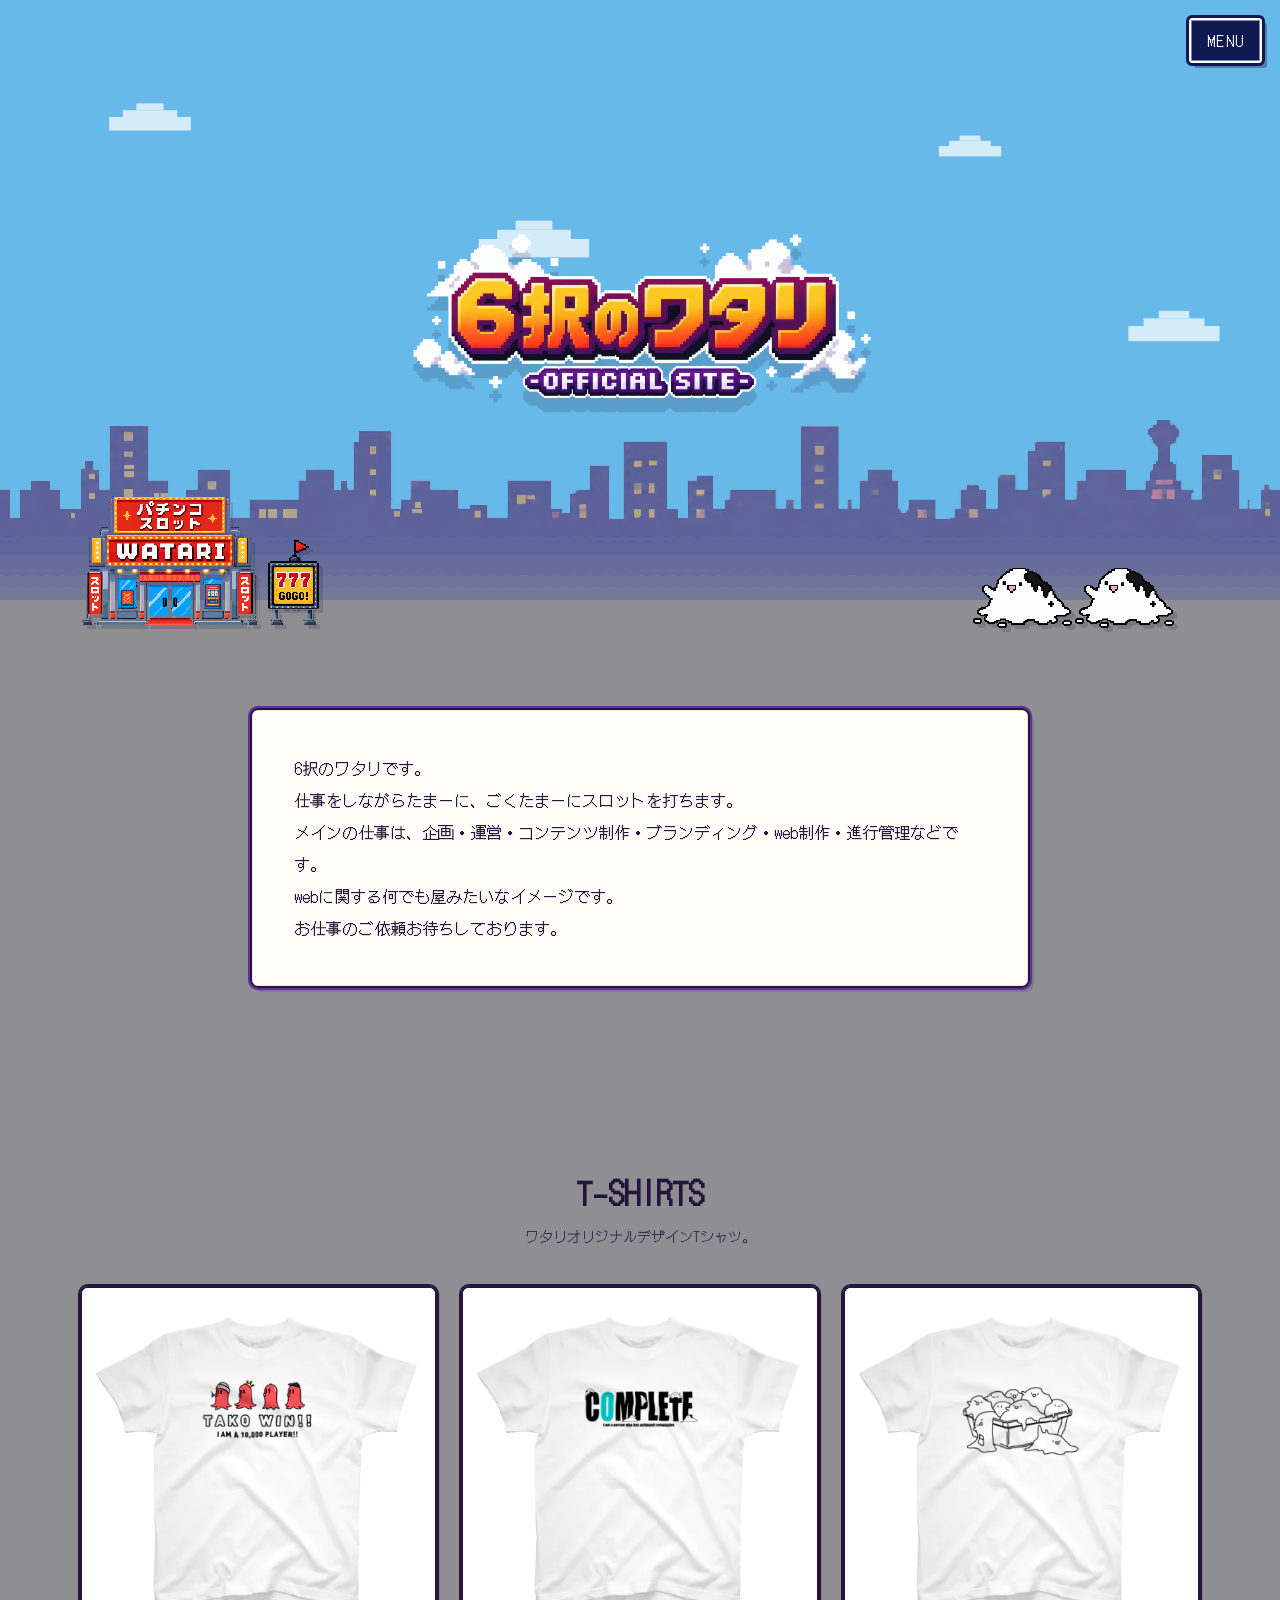
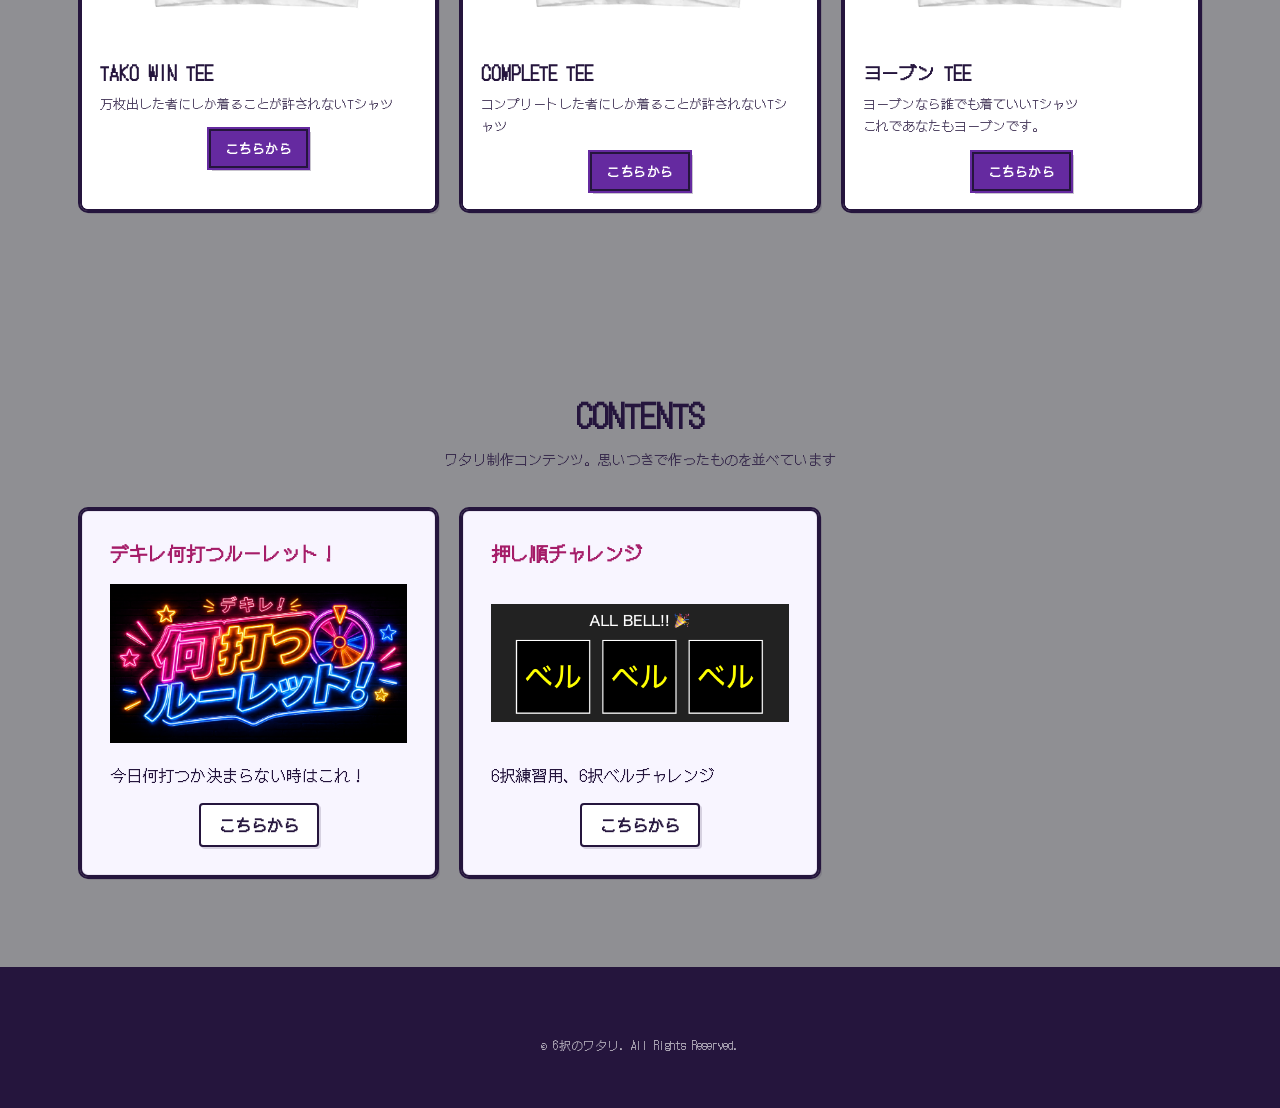
==== index.html @ 16a57f3c "Add files via upload" ====
<!doctype html>
<html lang="ja">
<head>
<meta charset="utf-8">
<meta name="viewport" content="width=device-width,initial-scale=1">
<title>6択のワタリ - OFFICIAL SITE</title>
<meta name="description" content="6択のワタリ OFFICIAL SITE">
<style>
@import url('https://fonts.googleapis.com/css2?family=DotGothic16&display=swap');
:root{
  --bg:#aaa6b8; --sky:#66b9e8; --ground:#8f8f93; --ink:#25153d; --purple:#652aa0; --pink:#a51c68;
  --yellow:#ffd23f; --orange:#ff6a2a; --white:#fffdf7; --card:#f8f5ff;
}
*{box-sizing:border-box}
html{scroll-behavior:smooth}
body{margin:0;background:var(--bg);color:var(--ink);font-family:"DotGothic16",system-ui,sans-serif}
a{color:inherit;text-decoration:none}
.wrap{width:min(1120px,92%);margin:auto}
header{position:sticky;top:0;z-index:20;background:rgba(102,185,232,.92);backdrop-filter:blur(10px);border-bottom:3px solid rgba(37,21,61,.18)}
.nav{height:64px;display:flex;align-items:center;justify-content:space-between}
.nav-logo{font-weight:900;letter-spacing:.04em}
.nav-links{display:flex;gap:22px;font-size:13px}
.nav-links a:hover{color:var(--pink)}
.hero{min-height:720px;display:grid;place-items:center;padding:70px 0 120px;position:relative;overflow:hidden;background:var(--sky)}
.hero:after{content:"";position:absolute;left:0;right:0;bottom:0;height:120px;background:var(--ground);z-index:0}
.hero-inner{position:relative;z-index:2}
.hero:before{display:none}
.hero-inner{text-align:center}
.logo{width:min(490px,50%);height:auto;display:block;margin:0 auto 30px;filter:drop-shadow(0 14px 0 rgba(37,21,61,.16))}
.tag{display:inline-block;background:var(--purple);color:white;border:4px solid white;padding:8px 18px;font-size:14px;box-shadow:6px 6px 0 var(--ink)}
.cta{display:flex;justify-content:center;gap:14px;margin-top:26px;flex-wrap:wrap}
.btn{background:var(--yellow);border:4px solid var(--ink);padding:12px 24px;box-shadow:6px 6px 0 var(--ink);font-weight:900}
.btn.alt{background:white}.btn:hover{transform:translate(2px,2px);box-shadow:4px 4px 0 var(--ink)}
section{padding:90px 0;background:var(--ground)}
#about{padding-top:28px}
.section-title{text-align:center;font-size:32px;margin:0 0 12px;color:var(--ink)}
.section-sub{text-align:center;margin:0 auto 40px;font-size:14px;opacity:.8}
.panel{background:var(--white);border:2px solid var(--ink);outline:3px solid var(--purple);border-radius:3px;box-shadow:0 0 0 1px rgba(37,21,61,.18) inset,7px 7px 0 rgba(37,21,61,.25);padding:42px}
.about{max-width:780px;margin:0 auto}
.about p{line-height:2;font-size:16px;margin:0}
.about strong{color:var(--pink)}
.grid{display:grid;grid-template-columns:repeat(3,1fr);gap:24px}
.card{background:var(--card);border:2px solid var(--ink);outline:3px solid var(--ink);border-radius:3px;box-shadow:0 0 0 1px rgba(37,21,61,.15) inset,5px 5px 0 rgba(37,21,61,.22);overflow:hidden}
.shirt-img{aspect-ratio:1/1;background:#fff;display:grid;place-items:center;overflow:hidden}
.shirt-img .product-img{width:100%;height:100%;object-fit:contain;display:block}
.product-link{display:block;height:100%}
.product-link:hover .product-img{transform:scale(1.025)}
.product-img{transition:transform .18s ease}
.card-body{padding:18px;background:white}
.card-body h3{margin:0 0 8px;font-size:18px}.price{font-size:13px;opacity:.7}
.video-box{background:#171021;border:5px solid var(--ink);box-shadow:10px 10px 0 var(--pink);aspect-ratio:16/9;display:grid;place-items:center;color:white;position:relative;overflow:hidden}
.play{width:88px;height:88px;border-radius:50%;background:var(--yellow);border:5px solid white;display:grid;place-items:center;color:var(--ink);font-size:36px;padding-left:6px}
.video-note{position:absolute;bottom:18px;left:0;right:0;text-align:center;font-size:13px;opacity:.8}
.content-card{padding:28px;min-height:170px}.content-card h3{margin:0 0 12px;color:var(--pink)}
footer{padding:55px 0;background:var(--ink);color:white;text-align:center}
footer .small{font-size:12px;opacity:.65;margin-top:14px}
@media(max-width:760px){
 .nav-links{display:none}.hero{min-height:620px;padding:50px 0}
 .logo{width:72%;max-width:490px}.grid{grid-template-columns:repeat(3,minmax(0,1fr));gap:10px}.panel{padding:26px}
 section{padding:65px 0}.section-title{font-size:27px}
 #about{padding-top:20px}
}

.menu-toggle{position:fixed;top:18px;right:18px;z-index:50;background:#101a52;color:#fff;border:2px solid #fff;outline:3px solid #101a52;border-radius:3px;padding:10px 16px;font-family:"DotGothic16",system-ui,sans-serif;font-size:15px;letter-spacing:.08em;cursor:pointer;box-shadow:0 0 0 1px #7e88b8 inset,5px 5px 0 rgba(37,21,61,.35)}
.menu-toggle:hover{transform:translate(1px,1px);box-shadow:0 0 0 1px #7e88b8 inset,4px 4px 0 rgba(37,21,61,.35)}
.menu-window{position:fixed;top:74px;right:18px;z-index:49;width:min(300px,calc(100vw - 36px));background:#101a52;color:#fff;border:2px solid #fff;outline:3px solid #101a52;border-radius:3px;padding:10px;box-shadow:0 0 0 1px #7e88b8 inset,7px 7px 0 rgba(37,21,61,.35);opacity:0;visibility:hidden;transform:translateY(-8px);transition:opacity .15s ease,transform .15s ease,visibility .15s}
.menu-window.open{opacity:1;visibility:visible;transform:translateY(0)}
.menu-window a{display:block;padding:13px 16px;border:2px solid transparent;font-size:16px;letter-spacing:.05em}
.menu-window a:before{content:"▶";display:inline-block;width:26px;opacity:0}
.menu-window a:hover,.menu-window a:focus{border-color:#fff;outline:none;background:#19276d}
.menu-window a:hover:before,.menu-window a:focus:before{opacity:1}
@media(max-width:760px){.menu-toggle{top:14px;right:14px}.menu-window{top:68px;right:14px;width:min(280px,calc(100vw - 28px))}}

/* Slow-moving 8-bit clouds in the main visual */
.pixel-clouds{position:absolute;inset:0 0 120px;z-index:1;overflow:hidden;pointer-events:none}
.pixel-cloud{position:absolute;left:110%;width:112px;height:40px;background:rgba(255,255,255,.68);clip-path:polygon(0 60%,16% 60%,16% 35%,32% 35%,32% 15%,58% 15%,58% 35%,76% 35%,76% 48%,92% 48%,92% 60%,100% 60%,100% 100%,0 100%);image-rendering:pixelated;animation:cloud-drift linear infinite;will-change:transform}
.pixel-cloud.c1{top:14%;transform:scale(.85);animation-duration:58s;animation-delay:-18s}
.pixel-cloud.c2{top:32%;transform:scale(1.25);opacity:.72;animation-duration:76s;animation-delay:-52s}
.pixel-cloud.c3{top:52%;transform:scale(.65);opacity:.58;animation-duration:64s;animation-delay:-37s}
.pixel-cloud.c4{top:68%;transform:scale(1.05);opacity:.62;animation-duration:84s;animation-delay:-70s}
@keyframes cloud-drift{from{margin-left:0}to{margin-left:-155vw}}
@media(max-width:760px){
 .pixel-clouds{bottom:120px}
 .pixel-cloud{width:88px;height:32px}
 .pixel-cloud.c1{top:12%}.pixel-cloud.c2{top:31%}.pixel-cloud.c3{top:50%}.pixel-cloud.c4{top:67%}
}
@media(prefers-reduced-motion:reduce){.pixel-cloud{animation:none}.pixel-cloud.c1{left:12%}.pixel-cloud.c2{left:58%}.pixel-cloud.c3{display:none}.pixel-cloud.c4{left:34%}}

.hero-pixel{position:absolute;bottom:92px;z-index:3;display:block;image-rendering:pixelated;pointer-events:none;filter:drop-shadow(4px 4px 0 rgba(37,21,61,.18))}
.hero-pixel.watari{right:max(22px,calc((100vw - 1120px)/2));width:96px}
.hero-pixel.slot{left:max(22px,calc((100vw - 1120px)/2));width:184px}
@media(max-width:760px){
 .hero-pixel{bottom:88px}
 .hero-pixel.watari{right:12px;width:70px}
 .hero-pixel.slot{left:8px;width:132px}
}


/* seamless pixel-cloud loop */
.pixel-clouds,
.cloud-layer,
.clouds {
  pointer-events: none;
}

.seamless-clouds {
  position: absolute;
  inset: 0;
  overflow: hidden;
  pointer-events: none;
  z-index: 0;
}

.seamless-clouds__track {
  position: absolute;
  inset: 0 auto 0 0;
  display: flex;
  width: max-content;
  will-change: transform;
  animation: seamlessCloudScroll 60s linear infinite;
}

.seamless-clouds__group {
  position: relative;
  width: 100vw;
  height: 100%;
  flex: 0 0 100vw;
}

.seamless-cloud {
  position: absolute;
  width: 96px;
  height: 32px;
  background:
    linear-gradient(#fff 0 0) 16px 8px / 64px 16px no-repeat,
    linear-gradient(#fff 0 0) 32px 0 / 32px 8px no-repeat,
    linear-gradient(#fff 0 0) 0 16px / 96px 16px no-repeat;
  image-rendering: pixelated;
  opacity: .72;
}

.seamless-cloud--1 { top: 14%; left: 8%; transform: scale(.85); }
.seamless-cloud--2 { top: 31%; left: 38%; transform: scale(1.15); }
.seamless-cloud--3 { top: 18%; left: 72%; transform: scale(.65); }
.seamless-cloud--4 { top: 43%; left: 88%; transform: scale(.95); }

@keyframes seamlessCloudScroll {
  from { transform: translate3d(0,0,0); }
  to   { transform: translate3d(-100vw,0,0); }
}

@media (max-width: 768px) {
  .seamless-clouds__track { animation-duration: 48s; }
  .seamless-cloud { opacity: .62; }
  .seamless-cloud--1 { top: 12%; left: 6%; transform: scale(.62); }
  .seamless-cloud--2 { top: 28%; left: 36%; transform: scale(.78); }
  .seamless-cloud--3 { top: 18%; left: 70%; transform: scale(.52); }
  .seamless-cloud--4 { top: 40%; left: 86%; transform: scale(.68); }
}

@media (prefers-reduced-motion: reduce) {
  .seamless-clouds__track { animation: none; }
}

.pixel-cloud,
.pixel-clouds .cloud,
.hero-cloud,
.cloud-item {
  display: none !important;
}


.product-desc{margin:0 0 14px;font-size:13px;line-height:1.7;opacity:.82}
.product-btn{display:inline-block;background:var(--purple);color:#fff;border:2px solid var(--ink);outline:2px solid var(--purple);padding:8px 14px;font-size:13px;font-weight:900;letter-spacing:.04em;box-shadow:3px 3px 0 rgba(37,21,61,.25)}
.product-link:hover .product-btn{transform:translate(1px,1px);box-shadow:2px 2px 0 rgba(37,21,61,.25)}
@media(max-width:760px){
 .card-body{padding:10px}
 .card-body h3{font-size:13px}
 .product-desc{font-size:10px;line-height:1.55;margin-bottom:10px}
 .product-btn{padding:6px 8px;font-size:10px}
}




/* Image-based pixel city skyline */
.pixel-city-bg{
  position:absolute;
  left:0;
  right:0;
  bottom:120px;
  height:180px;
  z-index:1;
  pointer-events:none;
  overflow:hidden;
}
.pixel-city-bg img{
  width:100%;
  height:100%;
  object-fit:cover;
  object-position:center bottom;
  display:block;
  image-rendering:pixelated;
  opacity:.72;
}
@media(max-width:760px){
  .pixel-city-bg{
    bottom:120px;
    height:120px;
  }
  .pixel-city-bg img{
    opacity:.62;
  }
}







/* 8-bit stepped corners for content frames */
.panel,.card{
  border-width:2px;
  outline-width:2px;
  border-radius:0;
  clip-path:polygon(
    8px 0,calc(100% - 8px) 0,
    calc(100% - 8px) 2px,calc(100% - 4px) 2px,
    calc(100% - 4px) 4px,calc(100% - 2px) 4px,
    calc(100% - 2px) 8px,100% 8px,
    100% calc(100% - 8px),calc(100% - 2px) calc(100% - 8px),
    calc(100% - 2px) calc(100% - 4px),calc(100% - 4px) calc(100% - 4px),
    calc(100% - 4px) calc(100% - 2px),calc(100% - 8px) calc(100% - 2px),
    calc(100% - 8px) 100%,8px 100%,
    8px calc(100% - 2px),4px calc(100% - 2px),
    4px calc(100% - 4px),2px calc(100% - 4px),
    2px calc(100% - 8px),0 calc(100% - 8px),
    0 8px,2px 8px,2px 4px,4px 4px,4px 2px,8px 2px
  );
}
.panel{box-shadow:0 0 0 1px rgba(37,21,61,.10) inset,4px 4px 0 rgba(37,21,61,.16)}
.card{box-shadow:0 0 0 1px rgba(37,21,61,.08) inset,3px 3px 0 rgba(37,21,61,.14)}
.shirt-img{border-radius:0}


/* v21: clean rounded frames */
.panel,.card{
  border-width:2px;
  outline-width:2px;
  border-radius:8px;
  clip-path:none;
}
.shirt-img{border-radius:6px 6px 0 0}

/* Center the T-shirt CTA */
.product-btn{
  display:block;
  width:max-content;
  margin:0 auto;
}


/* v22: ABOUT starts closer to the hero pixel art */
#about{padding-top:50px}


/* v23: visual gap from hero pixel art to ABOUT panel ≈ 50px */
#about{
  padding-top:0;
  margin-top:-92px;
  position:relative;
  z-index:3;
}
@media(max-width:760px){
  #about{
    padding-top:0;
    margin-top:-88px;
  }
}


/* v24: keep at least 40px breathing room before ABOUT */
#about{margin-top:-52px}
@media(max-width:760px){
  #about{margin-top:-48px}
}


/* v25: about 80px breathing room before ABOUT */
#about{margin-top:-12px}
@media(max-width:760px){
  #about{margin-top:-8px}
}


/* v26: clean T-shirt card background and stronger section titles */
#tshirts .card,
#tshirts .product-link,
#tshirts .card-body{
  background:#fff;
}
.section-title{
  font-weight:900;
}


/* v28: city background at full opacity */
.pixel-city-bg img{opacity:1}
@media(max-width:760px){
  .pixel-city-bg img{opacity:1}
}


/* v29: cropped city asset, anchored to the bottom */
.pixel-city-bg{
  bottom:120px;
  height:180px;
  overflow:hidden;
}
.pixel-city-bg img{
  width:100%;
  height:100%;
  object-fit:cover;
  object-position:center bottom;
  opacity:1;
}
@media(max-width:760px){
  .pixel-city-bg{
    bottom:120px;
    height:120px;
  }
  .pixel-city-bg img{
    object-position:center bottom;
    opacity:1;
  }
}




/* v34: image + link button inside the Oshijun Challenge card */
.content-dummy-image{
  width:100%;
  aspect-ratio:16/9;
  margin:14px 0;
  display:flex;
  align-items:center;
  justify-content:center;
  box-sizing:border-box;
  border:2px dashed rgba(37,21,61,.35);
  background:rgba(37,21,61,.05);
  color:rgba(37,21,61,.48);
  font-size:12px;
  font-weight:900;
  letter-spacing:.08em;
}
.content-link-btn{
  display:block;
  width:max-content;
  margin:16px auto 0;
  padding:8px 18px;
  text-decoration:none;
  font-weight:900;
  color:var(--ink);
  background:#fff;
  border:2px solid var(--ink);
  border-radius:4px;
  box-shadow:2px 2px 0 rgba(37,21,61,.16);
}


/* v42: actual CONTENTS images supplied by user */
.content-card-image{
  display:block;
  width:100%;
  aspect-ratio:16/9;
  object-fit:contain;
  margin:14px 0;
}


/* v43: Youbun-kun x2 to the left of Watari */
.hero-pixel.youbun{
  width:62px;
  bottom:92px;
  z-index:3;
}
.hero-pixel.youbun-1{
  right:max(174px,calc((100vw - 1120px)/2 + 152px));
}
.hero-pixel.youbun-2{
  right:max(108px,calc((100vw - 1120px)/2 + 86px));
}
@media(max-width:760px){
  .hero-pixel.youbun{
    width:44px;
    bottom:88px;
  }
  .hero-pixel.youbun-1{right:108px}
  .hero-pixel.youbun-2{right:62px}
}


/* v44: approved Youbun sprites, larger beside Watari */
.hero-pixel.youbun{width:124px;bottom:92px}
.hero-pixel.youbun-1{right:max(278px,calc((100vw - 1120px)/2 + 256px))}
.hero-pixel.youbun-2{right:max(150px,calc((100vw - 1120px)/2 + 128px))}
@media(max-width:760px){
  .hero-pixel.youbun{width:88px;bottom:88px}
  .hero-pixel.youbun-1{right:190px}
  .hero-pixel.youbun-2{right:100px}
}


/* v47: updated approved WATARI shop pixel art */
.hero-pixel.slot{width:240px}
@media(max-width:760px){
  .hero-pixel.slot{width:168px}
}


/* v48: updated Watari pixel sprite */
.hero-pixel.watari{width:104px}
@media(max-width:760px){
  .hero-pixel.watari{width:76px}
}


/* v49: character size corrections */
.hero-pixel.watari{width:72px}
.hero-pixel.youbun{width:99px}
@media(max-width:760px){
  .hero-pixel.watari{width:54px}
  .hero-pixel.youbun{width:70px}
}


/* v52: shift Youbun-kun pair right after removing Watari */
.hero-pixel.youbun-1{
  right:max(150px,calc((100vw - 1120px)/2 + 128px));
}
.hero-pixel.youbun-2{
  right:max(48px,calc((100vw - 1120px)/2 + 26px));
}
@media(max-width:760px){
  .hero-pixel.youbun-1{right:100px}
  .hero-pixel.youbun-2{right:28px}
}

</style>
  <!-- Google tag (gtag.js) -->
  <script async src="https://www.googletagmanager.com/gtag/js?id=G-LJCVFDB978"></script>
  <script>
    window.dataLayer = window.dataLayer || [];
    function gtag(){dataLayer.push(arguments);}
    gtag('js', new Date());

    gtag('config', 'G-LJCVFDB978');
  </script>
  <meta property="og:image" content="img/ogp.png">
  <meta name="twitter:card" content="summary_large_image">
  <meta name="twitter:image" content="img/ogp.png">
  <link rel="icon" type="image/png" sizes="32x32" href="img/favicon-32.png">
  <link rel="icon" type="image/png" sizes="16x16" href="img/favicon-16.png">
  <link rel="icon" href="favicon.ico">
  <link rel="apple-touch-icon" sizes="180x180" href="img/apple-touch-icon.png">
</head>
<body>

<button class="menu-toggle" type="button" aria-controls="site-menu" aria-expanded="false">MENU</button>
<nav class="menu-window" id="site-menu" aria-label="外部リンク">
  <a href="https://x.com/watari2020" target="_blank" rel="noopener noreferrer">ツイッター</a>
  <a href="https://suzuri.jp/6takunowatari" target="_blank" rel="noopener noreferrer">Tシャツ</a>
  <a href="https://www.youtube.com/@6takunowatari" target="_blank" rel="noopener noreferrer">YouTube</a>
</nav>

<main>
<section class="hero">

<div class="seamless-clouds" aria-hidden="true">
  <div class="seamless-clouds__track">
    <div class="seamless-clouds__group">
      <span class="seamless-cloud seamless-cloud--1"></span>
      <span class="seamless-cloud seamless-cloud--2"></span>
      <span class="seamless-cloud seamless-cloud--3"></span>
      <span class="seamless-cloud seamless-cloud--4"></span>
    </div>
    <div class="seamless-clouds__group">
      <span class="seamless-cloud seamless-cloud--1"></span>
      <span class="seamless-cloud seamless-cloud--2"></span>
      <span class="seamless-cloud seamless-cloud--3"></span>
      <span class="seamless-cloud seamless-cloud--4"></span>
    </div>
  </div>
</div>


  <div class="pixel-clouds" aria-hidden="true">
    <span class="pixel-cloud c1"></span>
    <span class="pixel-cloud c2"></span>
    <span class="pixel-cloud c3"></span>
    <span class="pixel-cloud c4"></span>
  </div>
  <div class="pixel-city-bg" aria-hidden="true">
  <img src="img/city_bg.png" alt="">
</div>

  <img class="hero-pixel youbun youbun-1" src="img/youbun_pixel_1.png" alt="" aria-hidden="true">
    <img class="hero-pixel youbun youbun-2" src="img/youbun_pixel_2.png" alt="" aria-hidden="true">
<img class="hero-pixel slot" src="img/slot_pixel.png" alt="" aria-hidden="true">
  <div class="wrap hero-inner">
    <img class="logo" src="img/logo.png" alt="6択のワタリ - OFFICIAL SITE">
  </div>
</section>

<section id="about">

<div class="wrap">
<div class="panel about">
      <p>6択のワタリです。<br>
仕事をしながらたまーに、ごくたまーにスロットを打ちます。<br>
メインの仕事は、企画・運営・コンテンツ制作・ブランディング・web制作・進行管理などです。<br>
webに関する何でも屋みたいなイメージです。<br>
お仕事のご依頼お待ちしております。</p>
    </div>
</div>
</section>

<section id="tshirts">

<div class="wrap">
    <h2 class="section-title">T-SHIRTS</h2>
    <p class="section-sub">ワタリオリジナルデザインTシャツ。</p>
    <div class="grid">
      <article class="card"><a class="product-link" href="https://suzuri.jp/6takunowatari/17659287/t-shirt/s/white" target="_blank" rel="noopener noreferrer"><div class="shirt-img"><img class="product-img" src="img/tshirt_tako_win.webp" alt="TAKO WIN Tシャツ"></div><div class="card-body"><h3>TAKO WIN TEE</h3><p class="product-desc">万枚出した者にしか着ることが許されないTシャツ</p><span class="product-btn">こちらから</span></div></a></article>
      <article class="card"><a class="product-link" href="https://suzuri.jp/6takunowatari/20255541/t-shirt/s/white" target="_blank" rel="noopener noreferrer"><div class="shirt-img"><img class="product-img" src="img/tshirt_complete.webp" alt="COMPLETE Tシャツ"></div><div class="card-body"><h3>COMPLETE TEE</h3><p class="product-desc">コンプリートした者にしか着ることが許されないTシャツ</p><span class="product-btn">こちらから</span></div></a></article>
      <article class="card"><a class="product-link" href="https://suzuri.jp/6takunowatari/20580695/t-shirt/s/white" target="_blank" rel="noopener noreferrer"><div class="shirt-img"><img class="product-img" src="img/tshirt_youbun.webp" alt="ヨーブン Tシャツ"></div><div class="card-body"><h3>ヨーブン TEE</h3><p class="product-desc">ヨーブンなら誰でも着ていいTシャツ<br>これであなたもヨーブンです。</p><span class="product-btn">こちらから</span></div></a></article>
    </div>
  </div>
</section>

<section id="contents">

<div class="wrap">
    <h2 class="section-title">CONTENTS</h2>
    <p class="section-sub">ワタリ制作コンテンツ。思いつきで作ったものを並べています</p>
    <div class="grid">
      <article class="card content-card">
        <h3>デキレ何打つルーレット！</h3>
        <img class="content-card-image" src="img/naniutu.png" alt="デキレ何打つルーレット！">
        <p>今日何打つか決まらない時はこれ！</p>
        <a class="content-link-btn" href="https://watari6.com/naniutu/" target="_blank" rel="noopener noreferrer">こちらから</a>
      </article>
      
      <article class="card content-card">
        <h3>押し順チャレンジ</h3>
        <img class="content-card-image" src="img/oshijun_challenge.png" alt="押し順チャレンジ">
        <p>6択練習用、6択ベルチャレンジ</p>
        <a class="content-link-btn" href="https://watari6.com/rokutaku.html" target="_blank" rel="noopener noreferrer">こちらから</a>
      </article>
    </div>
  </div>
</section>
</main>

<footer>
  <div class="wrap">
    <div class="small">© 6択のワタリ. All Rights Reserved.</div>
  </div>
</footer>

<script>
const menuButton=document.querySelector('.menu-toggle');
const menuWindow=document.querySelector('.menu-window');
function closeMenu(){menuWindow.classList.remove('open');menuButton.setAttribute('aria-expanded','false');}
menuButton.addEventListener('click',(e)=>{e.stopPropagation();const isOpen=menuWindow.classList.toggle('open');menuButton.setAttribute('aria-expanded',String(isOpen));});
menuWindow.addEventListener('click',(e)=>e.stopPropagation());
document.addEventListener('click',closeMenu);
document.addEventListener('keydown',(e)=>{if(e.key==='Escape')closeMenu();});
</script>

</body>
</html>
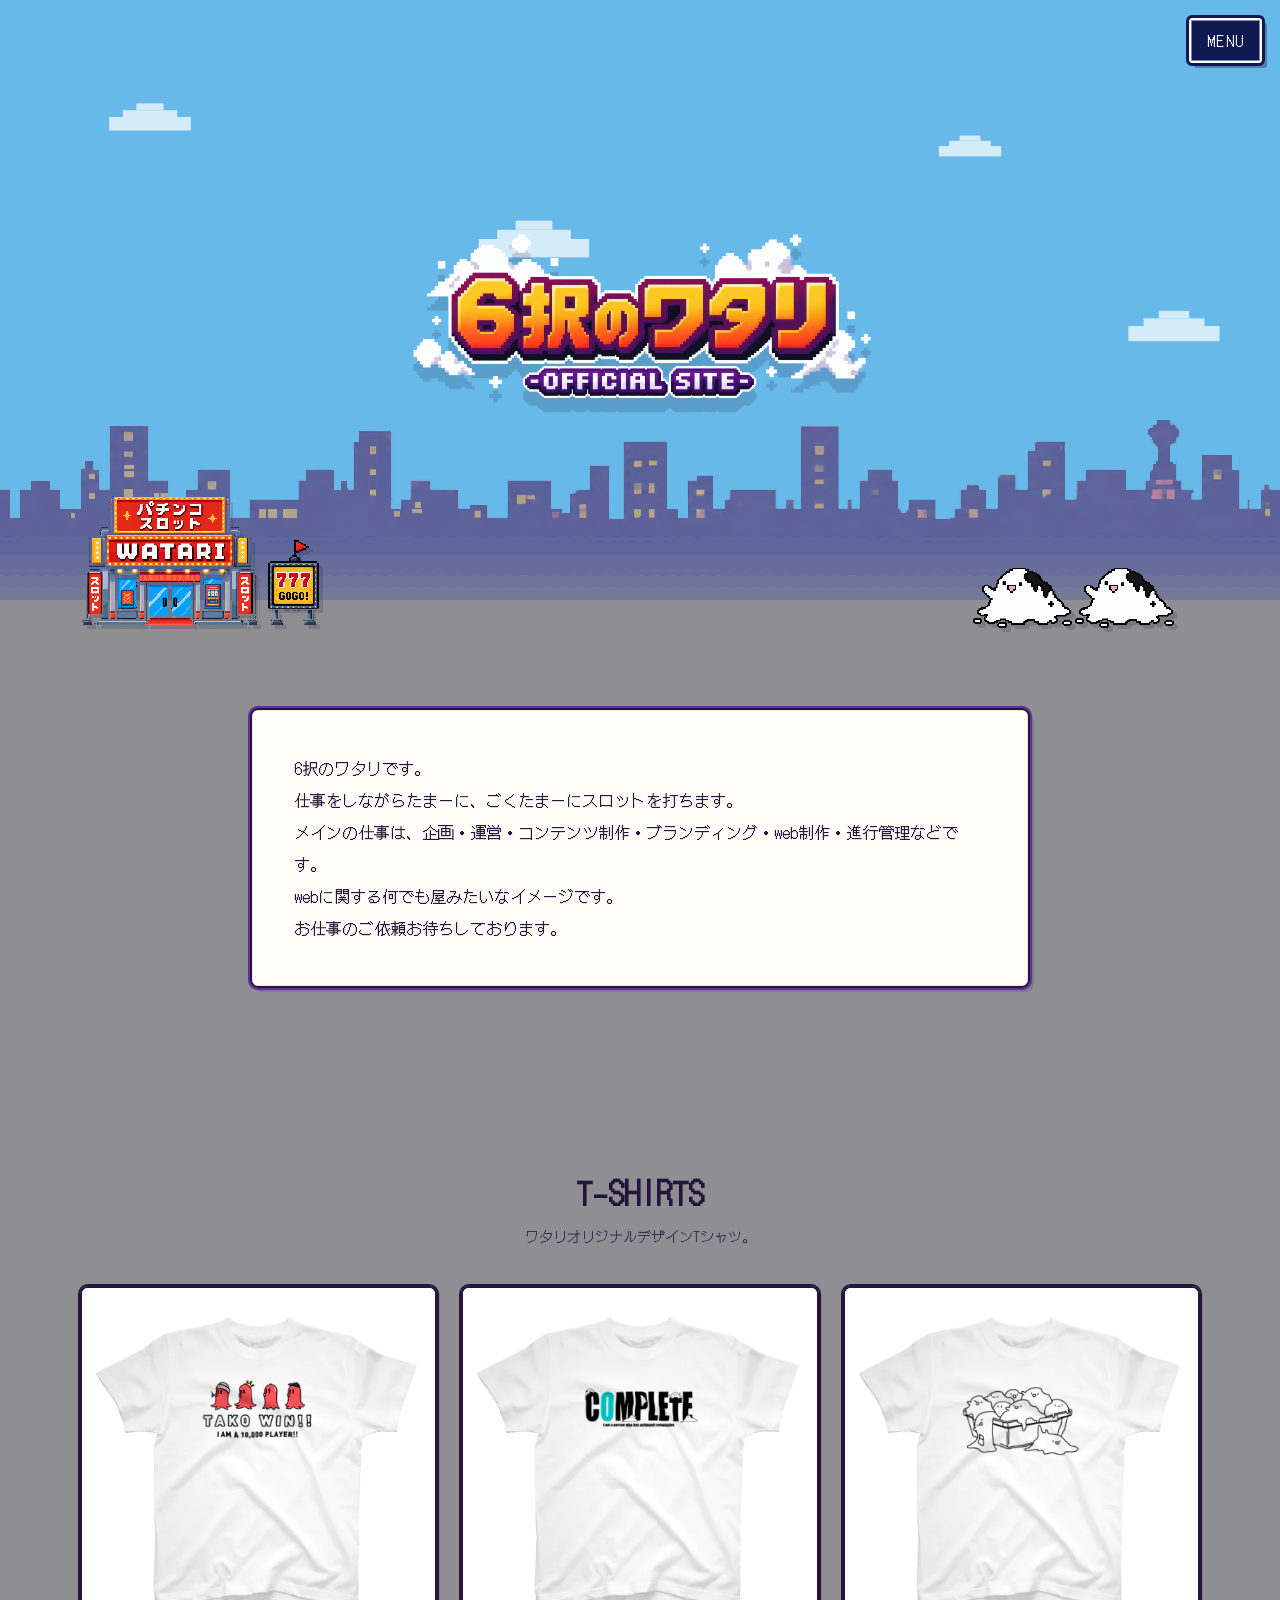
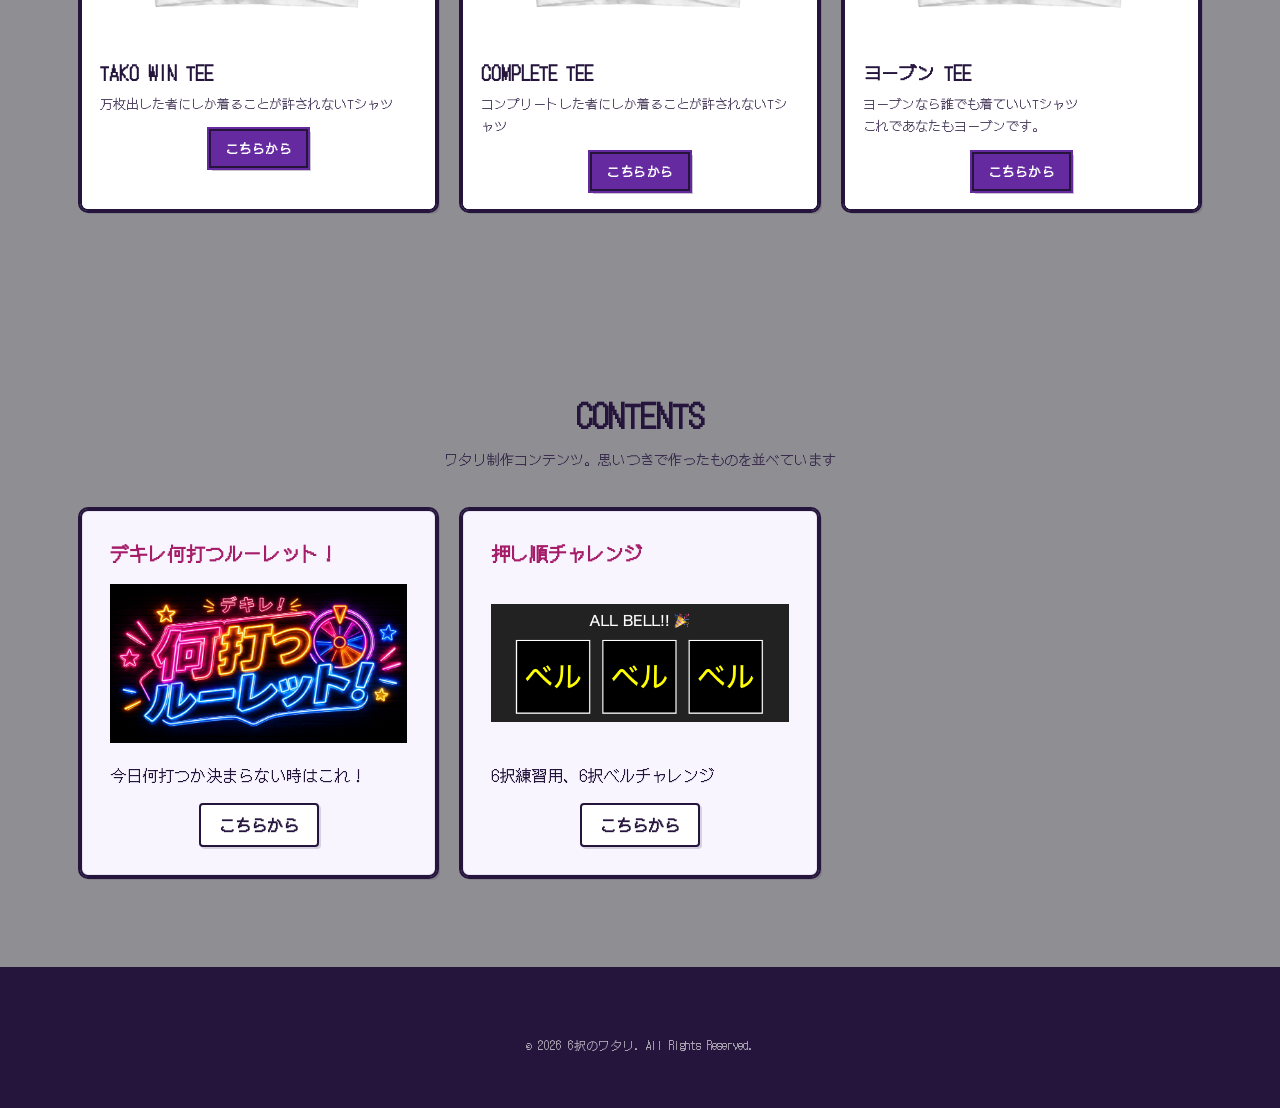
==== commit 4d0e5733: "Add 2026 to footer copyright" ====
--- a/index.html
+++ b/index.html
@@ -57,10 +57,10 @@
 @media(max-width:760px){
  .nav-links{display:none}.hero{min-height:620px;padding:50px 0}
  .logo{width:72%;max-width:490px}.grid{grid-template-columns:repeat(3,minmax(0,1fr));gap:10px}.panel{padding:26px}
+ #contents .grid{grid-template-columns:repeat(2,minmax(0,1fr))}
  section{padding:65px 0}.section-title{font-size:27px}
  #about{padding-top:20px}
 }
-
 .menu-toggle{position:fixed;top:18px;right:18px;z-index:50;background:#101a52;color:#fff;border:2px solid #fff;outline:3px solid #101a52;border-radius:3px;padding:10px 16px;font-family:"DotGothic16",system-ui,sans-serif;font-size:15px;letter-spacing:.08em;cursor:pointer;box-shadow:0 0 0 1px #7e88b8 inset,5px 5px 0 rgba(37,21,61,.35)}
 .menu-toggle:hover{transform:translate(1px,1px);box-shadow:0 0 0 1px #7e88b8 inset,4px 4px 0 rgba(37,21,61,.35)}
 .menu-window{position:fixed;top:74px;right:18px;z-index:49;width:min(300px,calc(100vw - 36px));background:#101a52;color:#fff;border:2px solid #fff;outline:3px solid #101a52;border-radius:3px;padding:10px;box-shadow:0 0 0 1px #7e88b8 inset,7px 7px 0 rgba(37,21,61,.35);opacity:0;visibility:hidden;transform:translateY(-8px);transition:opacity .15s ease,transform .15s ease,visibility .15s}
@@ -70,515 +70,35 @@
 .menu-window a:hover,.menu-window a:focus{border-color:#fff;outline:none;background:#19276d}
 .menu-window a:hover:before,.menu-window a:focus:before{opacity:1}
 @media(max-width:760px){.menu-toggle{top:14px;right:14px}.menu-window{top:68px;right:14px;width:min(280px,calc(100vw - 28px))}}
-
-/* Slow-moving 8-bit clouds in the main visual */
 .pixel-clouds{position:absolute;inset:0 0 120px;z-index:1;overflow:hidden;pointer-events:none}
 .pixel-cloud{position:absolute;left:110%;width:112px;height:40px;background:rgba(255,255,255,.68);clip-path:polygon(0 60%,16% 60%,16% 35%,32% 35%,32% 15%,58% 15%,58% 35%,76% 35%,76% 48%,92% 48%,92% 60%,100% 60%,100% 100%,0 100%);image-rendering:pixelated;animation:cloud-drift linear infinite;will-change:transform}
-.pixel-cloud.c1{top:14%;transform:scale(.85);animation-duration:58s;animation-delay:-18s}
-.pixel-cloud.c2{top:32%;transform:scale(1.25);opacity:.72;animation-duration:76s;animation-delay:-52s}
-.pixel-cloud.c3{top:52%;transform:scale(.65);opacity:.58;animation-duration:64s;animation-delay:-37s}
-.pixel-cloud.c4{top:68%;transform:scale(1.05);opacity:.62;animation-duration:84s;animation-delay:-70s}
+.pixel-cloud.c1{top:14%;transform:scale(.85);animation-duration:58s;animation-delay:-18s}.pixel-cloud.c2{top:32%;transform:scale(1.25);opacity:.72;animation-duration:76s;animation-delay:-52s}.pixel-cloud.c3{top:52%;transform:scale(.65);opacity:.58;animation-duration:64s;animation-delay:-37s}.pixel-cloud.c4{top:68%;transform:scale(1.05);opacity:.62;animation-duration:84s;animation-delay:-70s}
 @keyframes cloud-drift{from{margin-left:0}to{margin-left:-155vw}}
-@media(max-width:760px){
- .pixel-clouds{bottom:120px}
- .pixel-cloud{width:88px;height:32px}
- .pixel-cloud.c1{top:12%}.pixel-cloud.c2{top:31%}.pixel-cloud.c3{top:50%}.pixel-cloud.c4{top:67%}
-}
+@media(max-width:760px){.pixel-clouds{bottom:120px}.pixel-cloud{width:88px;height:32px}.pixel-cloud.c1{top:12%}.pixel-cloud.c2{top:31%}.pixel-cloud.c3{top:50%}.pixel-cloud.c4{top:67%}}
 @media(prefers-reduced-motion:reduce){.pixel-cloud{animation:none}.pixel-cloud.c1{left:12%}.pixel-cloud.c2{left:58%}.pixel-cloud.c3{display:none}.pixel-cloud.c4{left:34%}}
-
-.hero-pixel{position:absolute;bottom:92px;z-index:3;display:block;image-rendering:pixelated;pointer-events:none;filter:drop-shadow(4px 4px 0 rgba(37,21,61,.18))}
-.hero-pixel.watari{right:max(22px,calc((100vw - 1120px)/2));width:96px}
-.hero-pixel.slot{left:max(22px,calc((100vw - 1120px)/2));width:184px}
-@media(max-width:760px){
- .hero-pixel{bottom:88px}
- .hero-pixel.watari{right:12px;width:70px}
- .hero-pixel.slot{left:8px;width:132px}
-}
-
-
-/* seamless pixel-cloud loop */
-.pixel-clouds,
-.cloud-layer,
-.clouds {
-  pointer-events: none;
-}
-
-.seamless-clouds {
-  position: absolute;
-  inset: 0;
-  overflow: hidden;
-  pointer-events: none;
-  z-index: 0;
-}
-
-.seamless-clouds__track {
-  position: absolute;
-  inset: 0 auto 0 0;
-  display: flex;
-  width: max-content;
-  will-change: transform;
-  animation: seamlessCloudScroll 60s linear infinite;
-}
-
-.seamless-clouds__group {
-  position: relative;
-  width: 100vw;
-  height: 100%;
-  flex: 0 0 100vw;
-}
-
-.seamless-cloud {
-  position: absolute;
-  width: 96px;
-  height: 32px;
-  background:
-    linear-gradient(#fff 0 0) 16px 8px / 64px 16px no-repeat,
-    linear-gradient(#fff 0 0) 32px 0 / 32px 8px no-repeat,
-    linear-gradient(#fff 0 0) 0 16px / 96px 16px no-repeat;
-  image-rendering: pixelated;
-  opacity: .72;
-}
-
-.seamless-cloud--1 { top: 14%; left: 8%; transform: scale(.85); }
-.seamless-cloud--2 { top: 31%; left: 38%; transform: scale(1.15); }
-.seamless-cloud--3 { top: 18%; left: 72%; transform: scale(.65); }
-.seamless-cloud--4 { top: 43%; left: 88%; transform: scale(.95); }
-
-@keyframes seamlessCloudScroll {
-  from { transform: translate3d(0,0,0); }
-  to   { transform: translate3d(-100vw,0,0); }
-}
-
-@media (max-width: 768px) {
-  .seamless-clouds__track { animation-duration: 48s; }
-  .seamless-cloud { opacity: .62; }
-  .seamless-cloud--1 { top: 12%; left: 6%; transform: scale(.62); }
-  .seamless-cloud--2 { top: 28%; left: 36%; transform: scale(.78); }
-  .seamless-cloud--3 { top: 18%; left: 70%; transform: scale(.52); }
-  .seamless-cloud--4 { top: 40%; left: 86%; transform: scale(.68); }
-}
-
-@media (prefers-reduced-motion: reduce) {
-  .seamless-clouds__track { animation: none; }
-}
-
-.pixel-cloud,
-.pixel-clouds .cloud,
-.hero-cloud,
-.cloud-item {
-  display: none !important;
-}
-
-
-.product-desc{margin:0 0 14px;font-size:13px;line-height:1.7;opacity:.82}
-.product-btn{display:inline-block;background:var(--purple);color:#fff;border:2px solid var(--ink);outline:2px solid var(--purple);padding:8px 14px;font-size:13px;font-weight:900;letter-spacing:.04em;box-shadow:3px 3px 0 rgba(37,21,61,.25)}
-.product-link:hover .product-btn{transform:translate(1px,1px);box-shadow:2px 2px 0 rgba(37,21,61,.25)}
-@media(max-width:760px){
- .card-body{padding:10px}
- .card-body h3{font-size:13px}
- .product-desc{font-size:10px;line-height:1.55;margin-bottom:10px}
- .product-btn{padding:6px 8px;font-size:10px}
-}
-
-
-
-
-/* Image-based pixel city skyline */
-.pixel-city-bg{
-  position:absolute;
-  left:0;
-  right:0;
-  bottom:120px;
-  height:180px;
-  z-index:1;
-  pointer-events:none;
-  overflow:hidden;
-}
-.pixel-city-bg img{
-  width:100%;
-  height:100%;
-  object-fit:cover;
-  object-position:center bottom;
-  display:block;
-  image-rendering:pixelated;
-  opacity:.72;
-}
-@media(max-width:760px){
-  .pixel-city-bg{
-    bottom:120px;
-    height:120px;
-  }
-  .pixel-city-bg img{
-    opacity:.62;
-  }
-}
-
-
-
-
-
-
-
-/* 8-bit stepped corners for content frames */
-.panel,.card{
-  border-width:2px;
-  outline-width:2px;
-  border-radius:0;
-  clip-path:polygon(
-    8px 0,calc(100% - 8px) 0,
-    calc(100% - 8px) 2px,calc(100% - 4px) 2px,
-    calc(100% - 4px) 4px,calc(100% - 2px) 4px,
-    calc(100% - 2px) 8px,100% 8px,
-    100% calc(100% - 8px),calc(100% - 2px) calc(100% - 8px),
-    calc(100% - 2px) calc(100% - 4px),calc(100% - 4px) calc(100% - 4px),
-    calc(100% - 4px) calc(100% - 2px),calc(100% - 8px) calc(100% - 2px),
-    calc(100% - 8px) 100%,8px 100%,
-    8px calc(100% - 2px),4px calc(100% - 2px),
-    4px calc(100% - 4px),2px calc(100% - 4px),
-    2px calc(100% - 8px),0 calc(100% - 8px),
-    0 8px,2px 8px,2px 4px,4px 4px,4px 2px,8px 2px
-  );
-}
-.panel{box-shadow:0 0 0 1px rgba(37,21,61,.10) inset,4px 4px 0 rgba(37,21,61,.16)}
-.card{box-shadow:0 0 0 1px rgba(37,21,61,.08) inset,3px 3px 0 rgba(37,21,61,.14)}
-.shirt-img{border-radius:0}
-
-
-/* v21: clean rounded frames */
-.panel,.card{
-  border-width:2px;
-  outline-width:2px;
-  border-radius:8px;
-  clip-path:none;
-}
-.shirt-img{border-radius:6px 6px 0 0}
-
-/* Center the T-shirt CTA */
-.product-btn{
-  display:block;
-  width:max-content;
-  margin:0 auto;
-}
-
-
-/* v22: ABOUT starts closer to the hero pixel art */
-#about{padding-top:50px}
-
-
-/* v23: visual gap from hero pixel art to ABOUT panel ≈ 50px */
-#about{
-  padding-top:0;
-  margin-top:-92px;
-  position:relative;
-  z-index:3;
-}
-@media(max-width:760px){
-  #about{
-    padding-top:0;
-    margin-top:-88px;
-  }
-}
-
-
-/* v24: keep at least 40px breathing room before ABOUT */
-#about{margin-top:-52px}
-@media(max-width:760px){
-  #about{margin-top:-48px}
-}
-
-
-/* v25: about 80px breathing room before ABOUT */
-#about{margin-top:-12px}
-@media(max-width:760px){
-  #about{margin-top:-8px}
-}
-
-
-/* v26: clean T-shirt card background and stronger section titles */
-#tshirts .card,
-#tshirts .product-link,
-#tshirts .card-body{
-  background:#fff;
-}
-.section-title{
-  font-weight:900;
-}
-
-
-/* v28: city background at full opacity */
-.pixel-city-bg img{opacity:1}
-@media(max-width:760px){
-  .pixel-city-bg img{opacity:1}
-}
-
-
-/* v29: cropped city asset, anchored to the bottom */
-.pixel-city-bg{
-  bottom:120px;
-  height:180px;
-  overflow:hidden;
-}
-.pixel-city-bg img{
-  width:100%;
-  height:100%;
-  object-fit:cover;
-  object-position:center bottom;
-  opacity:1;
-}
-@media(max-width:760px){
-  .pixel-city-bg{
-    bottom:120px;
-    height:120px;
-  }
-  .pixel-city-bg img{
-    object-position:center bottom;
-    opacity:1;
-  }
-}
-
-
-
-
-/* v34: image + link button inside the Oshijun Challenge card */
-.content-dummy-image{
-  width:100%;
-  aspect-ratio:16/9;
-  margin:14px 0;
-  display:flex;
-  align-items:center;
-  justify-content:center;
-  box-sizing:border-box;
-  border:2px dashed rgba(37,21,61,.35);
-  background:rgba(37,21,61,.05);
-  color:rgba(37,21,61,.48);
-  font-size:12px;
-  font-weight:900;
-  letter-spacing:.08em;
-}
-.content-link-btn{
-  display:block;
-  width:max-content;
-  margin:16px auto 0;
-  padding:8px 18px;
-  text-decoration:none;
-  font-weight:900;
-  color:var(--ink);
-  background:#fff;
-  border:2px solid var(--ink);
-  border-radius:4px;
-  box-shadow:2px 2px 0 rgba(37,21,61,.16);
-}
-
-
-/* v42: actual CONTENTS images supplied by user */
-.content-card-image{
-  display:block;
-  width:100%;
-  aspect-ratio:16/9;
-  object-fit:contain;
-  margin:14px 0;
-}
-
-
-/* v43: Youbun-kun x2 to the left of Watari */
-.hero-pixel.youbun{
-  width:62px;
-  bottom:92px;
-  z-index:3;
-}
-.hero-pixel.youbun-1{
-  right:max(174px,calc((100vw - 1120px)/2 + 152px));
-}
-.hero-pixel.youbun-2{
-  right:max(108px,calc((100vw - 1120px)/2 + 86px));
-}
-@media(max-width:760px){
-  .hero-pixel.youbun{
-    width:44px;
-    bottom:88px;
-  }
-  .hero-pixel.youbun-1{right:108px}
-  .hero-pixel.youbun-2{right:62px}
-}
-
-
-/* v44: approved Youbun sprites, larger beside Watari */
-.hero-pixel.youbun{width:124px;bottom:92px}
-.hero-pixel.youbun-1{right:max(278px,calc((100vw - 1120px)/2 + 256px))}
-.hero-pixel.youbun-2{right:max(150px,calc((100vw - 1120px)/2 + 128px))}
-@media(max-width:760px){
-  .hero-pixel.youbun{width:88px;bottom:88px}
-  .hero-pixel.youbun-1{right:190px}
-  .hero-pixel.youbun-2{right:100px}
-}
-
-
-/* v47: updated approved WATARI shop pixel art */
-.hero-pixel.slot{width:240px}
-@media(max-width:760px){
-  .hero-pixel.slot{width:168px}
-}
-
-
-/* v48: updated Watari pixel sprite */
-.hero-pixel.watari{width:104px}
-@media(max-width:760px){
-  .hero-pixel.watari{width:76px}
-}
-
-
-/* v49: character size corrections */
-.hero-pixel.watari{width:72px}
-.hero-pixel.youbun{width:99px}
-@media(max-width:760px){
-  .hero-pixel.watari{width:54px}
-  .hero-pixel.youbun{width:70px}
-}
-
-
-/* v52: shift Youbun-kun pair right after removing Watari */
-.hero-pixel.youbun-1{
-  right:max(150px,calc((100vw - 1120px)/2 + 128px));
-}
-.hero-pixel.youbun-2{
-  right:max(48px,calc((100vw - 1120px)/2 + 26px));
-}
-@media(max-width:760px){
-  .hero-pixel.youbun-1{right:100px}
-  .hero-pixel.youbun-2{right:28px}
-}
-
+.hero-pixel{position:absolute;bottom:92px;z-index:3;display:block;image-rendering:pixelated;pointer-events:none;filter:drop-shadow(4px 4px 0 rgba(37,21,61,.18))}.hero-pixel.watari{right:max(22px,calc((100vw - 1120px)/2));width:96px}.hero-pixel.slot{left:max(22px,calc((100vw - 1120px)/2));width:184px}
+@media(max-width:760px){.hero-pixel{bottom:88px}.hero-pixel.watari{right:12px;width:70px}.hero-pixel.slot{left:8px;width:132px}}
+.pixel-clouds,.cloud-layer,.clouds{pointer-events:none}.seamless-clouds{position:absolute;inset:0;overflow:hidden;pointer-events:none;z-index:0}.seamless-clouds__track{position:absolute;inset:0 auto 0 0;display:flex;width:max-content;will-change:transform;animation:seamlessCloudScroll 60s linear infinite}.seamless-clouds__group{position:relative;width:100vw;height:100%;flex:0 0 100vw}.seamless-cloud{position:absolute;width:96px;height:32px;background:linear-gradient(#fff 0 0) 16px 8px / 64px 16px no-repeat,linear-gradient(#fff 0 0) 32px 0 / 32px 8px no-repeat,linear-gradient(#fff 0 0) 0 16px / 96px 16px no-repeat;image-rendering:pixelated;opacity:.72}.seamless-cloud--1{top:14%;left:8%;transform:scale(.85)}.seamless-cloud--2{top:31%;left:38%;transform:scale(1.15)}.seamless-cloud--3{top:18%;left:72%;transform:scale(.65)}.seamless-cloud--4{top:43%;left:88%;transform:scale(.95)}
+@keyframes seamlessCloudScroll{from{transform:translate3d(0,0,0)}to{transform:translate3d(-100vw,0,0)}}
+@media(max-width:768px){.seamless-clouds__track{animation-duration:48s}.seamless-cloud{opacity:.62}.seamless-cloud--1{top:12%;left:6%;transform:scale(.62)}.seamless-cloud--2{top:28%;left:36%;transform:scale(.78)}.seamless-cloud--3{top:18%;left:70%;transform:scale(.52)}.seamless-cloud--4{top:40%;left:86%;transform:scale(.68)}}
+@media(prefers-reduced-motion:reduce){.seamless-clouds__track{animation:none}}
+.pixel-cloud,.pixel-clouds .cloud,.hero-cloud,.cloud-item{display:none!important}
+.product-desc{margin:0 0 14px;font-size:13px;line-height:1.7;opacity:.82}.product-btn{display:inline-block;background:var(--purple);color:#fff;border:2px solid var(--ink);outline:2px solid var(--purple);padding:8px 14px;font-size:13px;font-weight:900;letter-spacing:.04em;box-shadow:3px 3px 0 rgba(37,21,61,.25)}.product-link:hover .product-btn{transform:translate(1px,1px);box-shadow:2px 2px 0 rgba(37,21,61,.25)}
+@media(max-width:760px){.card-body{padding:10px}.card-body h3{font-size:13px}.product-desc{font-size:10px;line-height:1.55;margin-bottom:10px}.product-btn{padding:6px 8px;font-size:10px}}
+.pixel-city-bg{position:absolute;left:0;right:0;bottom:120px;height:180px;z-index:1;pointer-events:none;overflow:hidden}.pixel-city-bg img{width:100%;height:100%;object-fit:cover;object-position:center bottom;display:block;image-rendering:pixelated;opacity:1}@media(max-width:760px){.pixel-city-bg{bottom:120px;height:120px}.pixel-city-bg img{opacity:1}}
+.panel,.card{border-width:2px;outline-width:2px;border-radius:8px;clip-path:none}.shirt-img{border-radius:6px 6px 0 0}.panel{box-shadow:0 0 0 1px rgba(37,21,61,.10) inset,4px 4px 0 rgba(37,21,61,.16)}.card{box-shadow:0 0 0 1px rgba(37,21,61,.08) inset,3px 3px 0 rgba(37,21,61,.14)}
+.product-btn{display:block;width:max-content;margin:0 auto}#about{padding-top:0;margin-top:-12px;position:relative;z-index:3}@media(max-width:760px){#about{padding-top:0;margin-top:-8px}}#tshirts .card,#tshirts .product-link,#tshirts .card-body{background:#fff}.section-title{font-weight:900}
+.content-dummy-image{width:100%;aspect-ratio:16/9;margin:14px 0;display:flex;align-items:center;justify-content:center;box-sizing:border-box;border:2px dashed rgba(37,21,61,.35);background:rgba(37,21,61,.05);color:rgba(37,21,61,.48);font-size:12px;font-weight:900;letter-spacing:.08em}.content-link-btn{display:block;width:max-content;margin:16px auto 0;padding:8px 18px;text-decoration:none;font-weight:900;color:var(--ink);background:#fff;border:2px solid var(--ink);border-radius:4px;box-shadow:2px 2px 0 rgba(37,21,61,.16)}.content-card-image{display:block;width:100%;aspect-ratio:16/9;object-fit:contain;margin:14px 0}
+.hero-pixel.youbun{width:99px;bottom:92px;z-index:3}.hero-pixel.youbun-1{right:max(150px,calc((100vw - 1120px)/2 + 128px))}.hero-pixel.youbun-2{right:max(48px,calc((100vw - 1120px)/2 + 26px))}.hero-pixel.slot{width:240px}.hero-pixel.watari{width:72px}@media(max-width:760px){.hero-pixel.youbun{width:70px;bottom:88px}.hero-pixel.youbun-1{right:100px}.hero-pixel.youbun-2{right:28px}.hero-pixel.slot{width:168px}.hero-pixel.watari{width:54px}}
 </style>
-  <!-- Google tag (gtag.js) -->
-  <script async src="https://www.googletagmanager.com/gtag/js?id=G-LJCVFDB978"></script>
-  <script>
-    window.dataLayer = window.dataLayer || [];
-    function gtag(){dataLayer.push(arguments);}
-    gtag('js', new Date());
-
-    gtag('config', 'G-LJCVFDB978');
-  </script>
-  <meta property="og:image" content="img/ogp.png">
-  <meta name="twitter:card" content="summary_large_image">
-  <meta name="twitter:image" content="img/ogp.png">
-  <link rel="icon" type="image/png" sizes="32x32" href="img/favicon-32.png">
-  <link rel="icon" type="image/png" sizes="16x16" href="img/favicon-16.png">
-  <link rel="icon" href="favicon.ico">
-  <link rel="apple-touch-icon" sizes="180x180" href="img/apple-touch-icon.png">
-</head>
-<body>
-
-<button class="menu-toggle" type="button" aria-controls="site-menu" aria-expanded="false">MENU</button>
-<nav class="menu-window" id="site-menu" aria-label="外部リンク">
-  <a href="https://x.com/watari2020" target="_blank" rel="noopener noreferrer">ツイッター</a>
-  <a href="https://suzuri.jp/6takunowatari" target="_blank" rel="noopener noreferrer">Tシャツ</a>
-  <a href="https://www.youtube.com/@6takunowatari" target="_blank" rel="noopener noreferrer">YouTube</a>
-</nav>
-
-<main>
-<section class="hero">
-
-<div class="seamless-clouds" aria-hidden="true">
-  <div class="seamless-clouds__track">
-    <div class="seamless-clouds__group">
-      <span class="seamless-cloud seamless-cloud--1"></span>
-      <span class="seamless-cloud seamless-cloud--2"></span>
-      <span class="seamless-cloud seamless-cloud--3"></span>
-      <span class="seamless-cloud seamless-cloud--4"></span>
-    </div>
-    <div class="seamless-clouds__group">
-      <span class="seamless-cloud seamless-cloud--1"></span>
-      <span class="seamless-cloud seamless-cloud--2"></span>
-      <span class="seamless-cloud seamless-cloud--3"></span>
-      <span class="seamless-cloud seamless-cloud--4"></span>
-    </div>
-  </div>
-</div>
-
-
-  <div class="pixel-clouds" aria-hidden="true">
-    <span class="pixel-cloud c1"></span>
-    <span class="pixel-cloud c2"></span>
-    <span class="pixel-cloud c3"></span>
-    <span class="pixel-cloud c4"></span>
-  </div>
-  <div class="pixel-city-bg" aria-hidden="true">
-  <img src="img/city_bg.png" alt="">
-</div>
-
-  <img class="hero-pixel youbun youbun-1" src="img/youbun_pixel_1.png" alt="" aria-hidden="true">
-    <img class="hero-pixel youbun youbun-2" src="img/youbun_pixel_2.png" alt="" aria-hidden="true">
-<img class="hero-pixel slot" src="img/slot_pixel.png" alt="" aria-hidden="true">
-  <div class="wrap hero-inner">
-    <img class="logo" src="img/logo.png" alt="6択のワタリ - OFFICIAL SITE">
-  </div>
-</section>
-
-<section id="about">
-
-<div class="wrap">
-<div class="panel about">
-      <p>6択のワタリです。<br>
-仕事をしながらたまーに、ごくたまーにスロットを打ちます。<br>
-メインの仕事は、企画・運営・コンテンツ制作・ブランディング・web制作・進行管理などです。<br>
-webに関する何でも屋みたいなイメージです。<br>
-お仕事のご依頼お待ちしております。</p>
-    </div>
-</div>
-</section>
-
-<section id="tshirts">
-
-<div class="wrap">
-    <h2 class="section-title">T-SHIRTS</h2>
-    <p class="section-sub">ワタリオリジナルデザインTシャツ。</p>
-    <div class="grid">
-      <article class="card"><a class="product-link" href="https://suzuri.jp/6takunowatari/17659287/t-shirt/s/white" target="_blank" rel="noopener noreferrer"><div class="shirt-img"><img class="product-img" src="img/tshirt_tako_win.webp" alt="TAKO WIN Tシャツ"></div><div class="card-body"><h3>TAKO WIN TEE</h3><p class="product-desc">万枚出した者にしか着ることが許されないTシャツ</p><span class="product-btn">こちらから</span></div></a></article>
-      <article class="card"><a class="product-link" href="https://suzuri.jp/6takunowatari/20255541/t-shirt/s/white" target="_blank" rel="noopener noreferrer"><div class="shirt-img"><img class="product-img" src="img/tshirt_complete.webp" alt="COMPLETE Tシャツ"></div><div class="card-body"><h3>COMPLETE TEE</h3><p class="product-desc">コンプリートした者にしか着ることが許されないTシャツ</p><span class="product-btn">こちらから</span></div></a></article>
-      <article class="card"><a class="product-link" href="https://suzuri.jp/6takunowatari/20580695/t-shirt/s/white" target="_blank" rel="noopener noreferrer"><div class="shirt-img"><img class="product-img" src="img/tshirt_youbun.webp" alt="ヨーブン Tシャツ"></div><div class="card-body"><h3>ヨーブン TEE</h3><p class="product-desc">ヨーブンなら誰でも着ていいTシャツ<br>これであなたもヨーブンです。</p><span class="product-btn">こちらから</span></div></a></article>
-    </div>
-  </div>
-</section>
-
-<section id="contents">
-
-<div class="wrap">
-    <h2 class="section-title">CONTENTS</h2>
-    <p class="section-sub">ワタリ制作コンテンツ。思いつきで作ったものを並べています</p>
-    <div class="grid">
-      <article class="card content-card">
-        <h3>デキレ何打つルーレット！</h3>
-        <img class="content-card-image" src="img/naniutu.png" alt="デキレ何打つルーレット！">
-        <p>今日何打つか決まらない時はこれ！</p>
-        <a class="content-link-btn" href="https://watari6.com/naniutu/" target="_blank" rel="noopener noreferrer">こちらから</a>
-      </article>
-      
-      <article class="card content-card">
-        <h3>押し順チャレンジ</h3>
-        <img class="content-card-image" src="img/oshijun_challenge.png" alt="押し順チャレンジ">
-        <p>6択練習用、6択ベルチャレンジ</p>
-        <a class="content-link-btn" href="https://watari6.com/rokutaku.html" target="_blank" rel="noopener noreferrer">こちらから</a>
-      </article>
-    </div>
-  </div>
-</section>
-</main>
-
-<footer>
-  <div class="wrap">
-    <div class="small">© 6択のワタリ. All Rights Reserved.</div>
-  </div>
-</footer>
-
-<script>
-const menuButton=document.querySelector('.menu-toggle');
-const menuWindow=document.querySelector('.menu-window');
-function closeMenu(){menuWindow.classList.remove('open');menuButton.setAttribute('aria-expanded','false');}
-menuButton.addEventListener('click',(e)=>{e.stopPropagation();const isOpen=menuWindow.classList.toggle('open');menuButton.setAttribute('aria-expanded',String(isOpen));});
-menuWindow.addEventListener('click',(e)=>e.stopPropagation());
-document.addEventListener('click',closeMenu);
-document.addEventListener('keydown',(e)=>{if(e.key==='Escape')closeMenu();});
-</script>
-
-</body>
-</html>+<script async src="https://www.googletagmanager.com/gtag/js?id=G-LJCVFDB978"></script><script>window.dataLayer=window.dataLayer||[];function gtag(){dataLayer.push(arguments);}gtag('js',new Date());gtag('config','G-LJCVFDB978');</script>
+<meta property="og:image" content="img/ogp.png"><meta name="twitter:card" content="summary_large_image"><meta name="twitter:image" content="img/ogp.png"><link rel="icon" type="image/png" sizes="32x32" href="img/favicon-32.png"><link rel="icon" type="image/png" sizes="16x16" href="img/favicon-16.png"><link rel="icon" href="favicon.ico"><link rel="apple-touch-icon" sizes="180x180" href="img/apple-touch-icon.png">
+</head><body>
+<button class="menu-toggle" type="button" aria-controls="site-menu" aria-expanded="false">MENU</button><nav class="menu-window" id="site-menu" aria-label="外部リンク"><a href="https://x.com/watari2020" target="_blank" rel="noopener noreferrer">ツイッター</a><a href="https://suzuri.jp/6takunowatari" target="_blank" rel="noopener noreferrer">Tシャツ</a><a href="https://www.youtube.com/@6takunowatari" target="_blank" rel="noopener noreferrer">YouTube</a></nav>
+<main><section class="hero"><div class="seamless-clouds" aria-hidden="true"><div class="seamless-clouds__track"><div class="seamless-clouds__group"><span class="seamless-cloud seamless-cloud--1"></span><span class="seamless-cloud seamless-cloud--2"></span><span class="seamless-cloud seamless-cloud--3"></span><span class="seamless-cloud seamless-cloud--4"></span></div><div class="seamless-clouds__group"><span class="seamless-cloud seamless-cloud--1"></span><span class="seamless-cloud seamless-cloud--2"></span><span class="seamless-cloud seamless-cloud--3"></span><span class="seamless-cloud seamless-cloud--4"></span></div></div></div><div class="pixel-clouds" aria-hidden="true"><span class="pixel-cloud c1"></span><span class="pixel-cloud c2"></span><span class="pixel-cloud c3"></span><span class="pixel-cloud c4"></span></div><div class="pixel-city-bg" aria-hidden="true"><img src="img/city_bg.png" alt=""></div><img class="hero-pixel youbun youbun-1" src="img/youbun_pixel_1.png" alt="" aria-hidden="true"><img class="hero-pixel youbun youbun-2" src="img/youbun_pixel_2.png" alt="" aria-hidden="true"><img class="hero-pixel slot" src="img/slot_pixel.png" alt="" aria-hidden="true"><div class="wrap hero-inner"><img class="logo" src="img/logo.png" alt="6択のワタリ - OFFICIAL SITE"></div></section>
+<section id="about"><div class="wrap"><div class="panel about"><p>6択のワタリです。<br>仕事をしながらたまーに、ごくたまーにスロットを打ちます。<br>メインの仕事は、企画・運営・コンテンツ制作・ブランディング・web制作・進行管理などです。<br>webに関する何でも屋みたいなイメージです。<br>お仕事のご依頼お待ちしております。</p></div></div></section>
+<section id="tshirts"><div class="wrap"><h2 class="section-title">T-SHIRTS</h2><p class="section-sub">ワタリオリジナルデザインTシャツ。</p><div class="grid"><article class="card"><a class="product-link" href="https://suzuri.jp/6takunowatari/17659287/t-shirt/s/white" target="_blank" rel="noopener noreferrer"><div class="shirt-img"><img class="product-img" src="img/tshirt_tako_win.webp" alt="TAKO WIN Tシャツ"></div><div class="card-body"><h3>TAKO WIN TEE</h3><p class="product-desc">万枚出した者にしか着ることが許されないTシャツ</p><span class="product-btn">こちらから</span></div></a></article><article class="card"><a class="product-link" href="https://suzuri.jp/6takunowatari/20255541/t-shirt/s/white" target="_blank" rel="noopener noreferrer"><div class="shirt-img"><img class="product-img" src="img/tshirt_complete.webp" alt="COMPLETE Tシャツ"></div><div class="card-body"><h3>COMPLETE TEE</h3><p class="product-desc">コンプリートした者にしか着ることが許されないTシャツ</p><span class="product-btn">こちらから</span></div></a></article><article class="card"><a class="product-link" href="https://suzuri.jp/6takunowatari/20580695/t-shirt/s/white" target="_blank" rel="noopener noreferrer"><div class="shirt-img"><img class="product-img" src="img/tshirt_youbun.webp" alt="ヨーブン Tシャツ"></div><div class="card-body"><h3>ヨーブン TEE</h3><p class="product-desc">ヨーブンなら誰でも着ていいTシャツ<br>これであなたもヨーブンです。</p><span class="product-btn">こちらから</span></div></a></article></div></div></section>
+<section id="contents"><div class="wrap"><h2 class="section-title">CONTENTS</h2><p class="section-sub">ワタリ制作コンテンツ。思いつきで作ったものを並べています</p><div class="grid"><article class="card content-card"><h3>デキレ何打つルーレット！</h3><img class="content-card-image" src="img/naniutu.png" alt="デキレ何打つルーレット！"><p>今日何打つか決まらない時はこれ！</p><a class="content-link-btn" href="https://watari6.com/naniutu/" target="_blank" rel="noopener noreferrer">こちらから</a></article><article class="card content-card"><h3>押し順チャレンジ</h3><img class="content-card-image" src="img/oshijun_challenge.png" alt="押し順チャレンジ"><p>6択練習用、6択ベルチャレンジ</p><a class="content-link-btn" href="https://watari6.com/rokutaku.html" target="_blank" rel="noopener noreferrer">こちらから</a></article></div></div></section></main>
+<footer><div class="wrap"><div class="small">© 2026 6択のワタリ. All Rights Reserved.</div></div></footer>
+<script>const menuButton=document.querySelector('.menu-toggle');const menuWindow=document.querySelector('.menu-window');function closeMenu(){menuWindow.classList.remove('open');menuButton.setAttribute('aria-expanded','false');}menuButton.addEventListener('click',(e)=>{e.stopPropagation();const isOpen=menuWindow.classList.toggle('open');menuButton.setAttribute('aria-expanded',String(isOpen));});menuWindow.addEventListener('click',(e)=>e.stopPropagation());document.addEventListener('click',closeMenu);document.addEventListener('keydown',(e)=>{if(e.key==='Escape')closeMenu();});</script>
+</body></html>
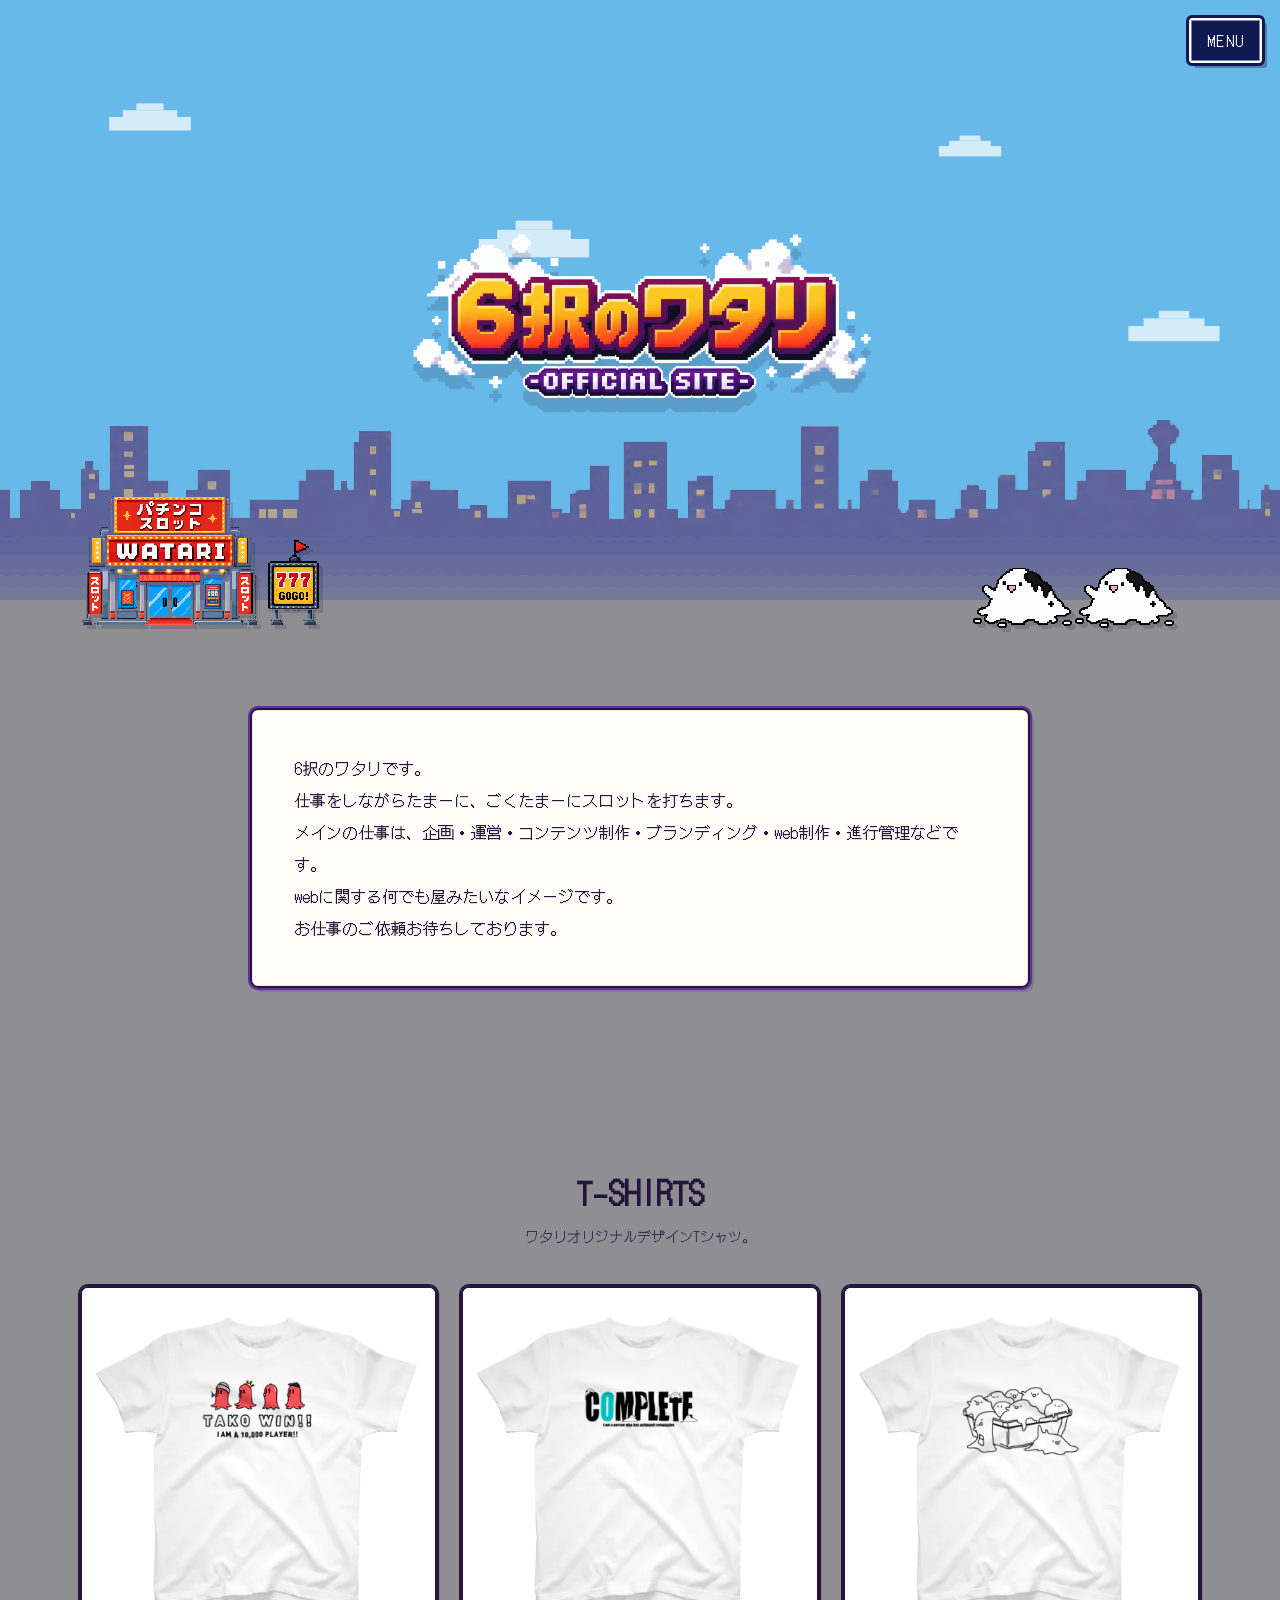
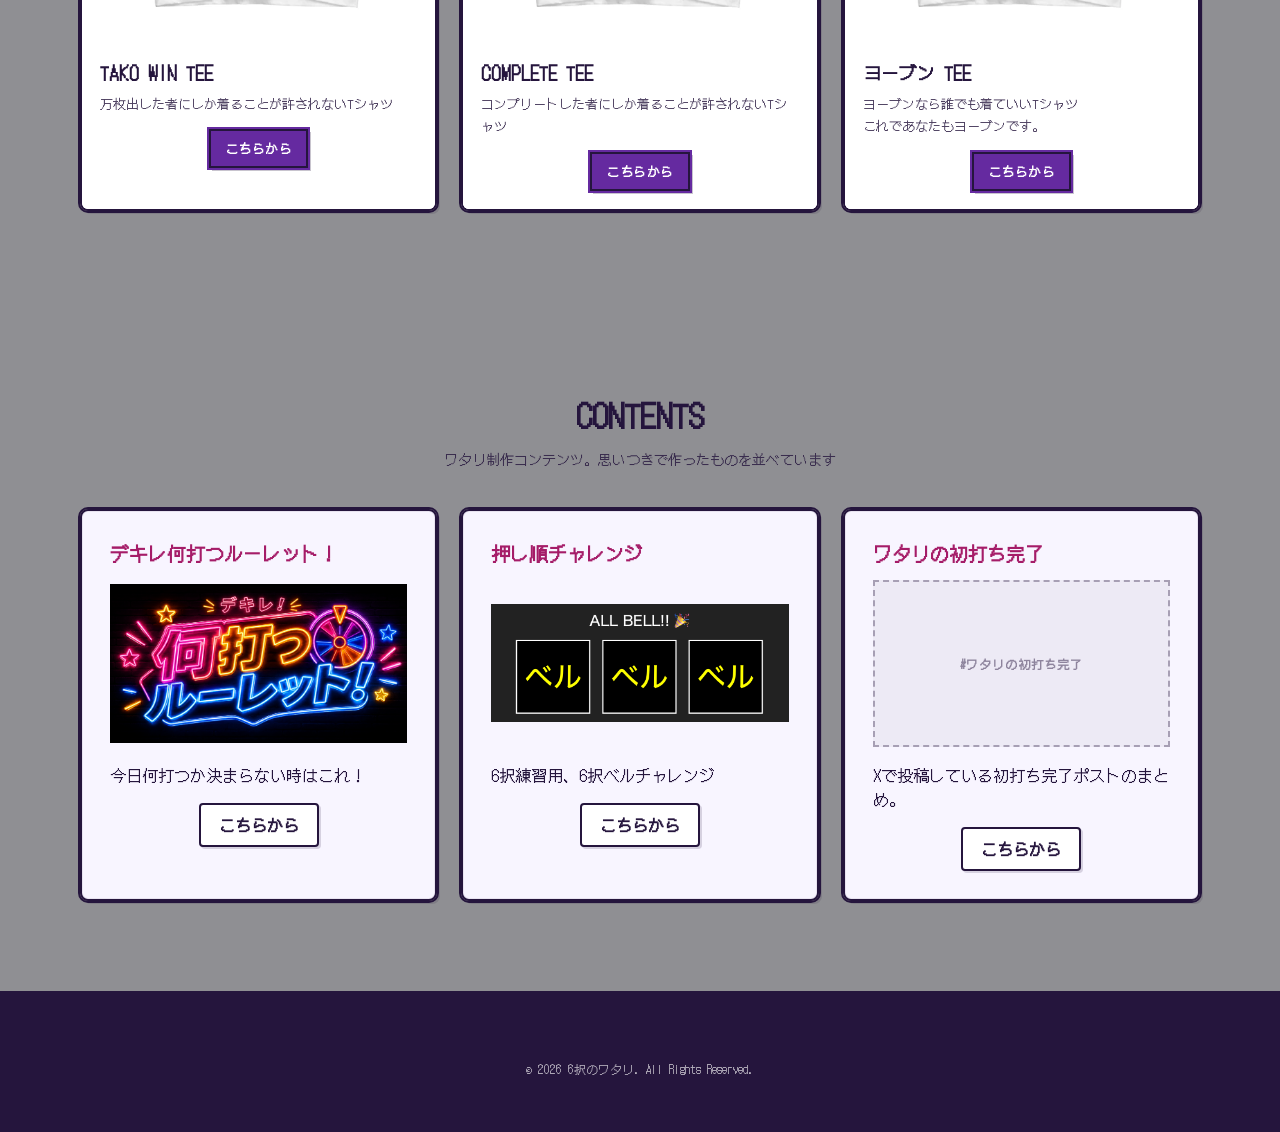
==== commit 182f00bf: "Add hatsuuchi archive to top page contents" ====
--- a/index.html
+++ b/index.html
@@ -5,100 +5,49 @@
 <meta name="viewport" content="width=device-width,initial-scale=1">
 <title>6択のワタリ - OFFICIAL SITE</title>
 <meta name="description" content="6択のワタリ OFFICIAL SITE">
+<link rel="canonical" href="https://www.watari6.com/">
+<meta property="og:type" content="website">
+<meta property="og:site_name" content="6択のワタリ">
+<meta property="og:title" content="6択のワタリ - OFFICIAL SITE">
+<meta property="og:description" content="6択のワタリ OFFICIAL SITE">
+<meta property="og:url" content="https://www.watari6.com/">
+<meta property="og:image" content="https://www.watari6.com/img/ogp.png">
+<meta property="og:image:alt" content="6択のワタリ - OFFICIAL SITE">
+<meta name="twitter:card" content="summary_large_image">
+<meta name="twitter:site" content="@watari2020">
+<meta name="twitter:title" content="6択のワタリ - OFFICIAL SITE">
+<meta name="twitter:description" content="6択のワタリ OFFICIAL SITE">
+<meta name="twitter:image" content="https://www.watari6.com/img/ogp.png">
+<meta name="twitter:image:alt" content="6択のワタリ - OFFICIAL SITE">
 <style>
 @import url('https://fonts.googleapis.com/css2?family=DotGothic16&display=swap');
-:root{
-  --bg:#aaa6b8; --sky:#66b9e8; --ground:#8f8f93; --ink:#25153d; --purple:#652aa0; --pink:#a51c68;
-  --yellow:#ffd23f; --orange:#ff6a2a; --white:#fffdf7; --card:#f8f5ff;
-}
-*{box-sizing:border-box}
-html{scroll-behavior:smooth}
-body{margin:0;background:var(--bg);color:var(--ink);font-family:"DotGothic16",system-ui,sans-serif}
-a{color:inherit;text-decoration:none}
-.wrap{width:min(1120px,92%);margin:auto}
-header{position:sticky;top:0;z-index:20;background:rgba(102,185,232,.92);backdrop-filter:blur(10px);border-bottom:3px solid rgba(37,21,61,.18)}
-.nav{height:64px;display:flex;align-items:center;justify-content:space-between}
-.nav-logo{font-weight:900;letter-spacing:.04em}
-.nav-links{display:flex;gap:22px;font-size:13px}
-.nav-links a:hover{color:var(--pink)}
-.hero{min-height:720px;display:grid;place-items:center;padding:70px 0 120px;position:relative;overflow:hidden;background:var(--sky)}
-.hero:after{content:"";position:absolute;left:0;right:0;bottom:0;height:120px;background:var(--ground);z-index:0}
-.hero-inner{position:relative;z-index:2}
-.hero:before{display:none}
-.hero-inner{text-align:center}
-.logo{width:min(490px,50%);height:auto;display:block;margin:0 auto 30px;filter:drop-shadow(0 14px 0 rgba(37,21,61,.16))}
-.tag{display:inline-block;background:var(--purple);color:white;border:4px solid white;padding:8px 18px;font-size:14px;box-shadow:6px 6px 0 var(--ink)}
-.cta{display:flex;justify-content:center;gap:14px;margin-top:26px;flex-wrap:wrap}
-.btn{background:var(--yellow);border:4px solid var(--ink);padding:12px 24px;box-shadow:6px 6px 0 var(--ink);font-weight:900}
-.btn.alt{background:white}.btn:hover{transform:translate(2px,2px);box-shadow:4px 4px 0 var(--ink)}
-section{padding:90px 0;background:var(--ground)}
-#about{padding-top:28px}
-.section-title{text-align:center;font-size:32px;margin:0 0 12px;color:var(--ink)}
-.section-sub{text-align:center;margin:0 auto 40px;font-size:14px;opacity:.8}
-.panel{background:var(--white);border:2px solid var(--ink);outline:3px solid var(--purple);border-radius:3px;box-shadow:0 0 0 1px rgba(37,21,61,.18) inset,7px 7px 0 rgba(37,21,61,.25);padding:42px}
-.about{max-width:780px;margin:0 auto}
-.about p{line-height:2;font-size:16px;margin:0}
-.about strong{color:var(--pink)}
-.grid{display:grid;grid-template-columns:repeat(3,1fr);gap:24px}
-.card{background:var(--card);border:2px solid var(--ink);outline:3px solid var(--ink);border-radius:3px;box-shadow:0 0 0 1px rgba(37,21,61,.15) inset,5px 5px 0 rgba(37,21,61,.22);overflow:hidden}
-.shirt-img{aspect-ratio:1/1;background:#fff;display:grid;place-items:center;overflow:hidden}
-.shirt-img .product-img{width:100%;height:100%;object-fit:contain;display:block}
-.product-link{display:block;height:100%}
-.product-link:hover .product-img{transform:scale(1.025)}
-.product-img{transition:transform .18s ease}
-.card-body{padding:18px;background:white}
-.card-body h3{margin:0 0 8px;font-size:18px}.price{font-size:13px;opacity:.7}
-.video-box{background:#171021;border:5px solid var(--ink);box-shadow:10px 10px 0 var(--pink);aspect-ratio:16/9;display:grid;place-items:center;color:white;position:relative;overflow:hidden}
-.play{width:88px;height:88px;border-radius:50%;background:var(--yellow);border:5px solid white;display:grid;place-items:center;color:var(--ink);font-size:36px;padding-left:6px}
-.video-note{position:absolute;bottom:18px;left:0;right:0;text-align:center;font-size:13px;opacity:.8}
-.content-card{padding:28px;min-height:170px}.content-card h3{margin:0 0 12px;color:var(--pink)}
-footer{padding:55px 0;background:var(--ink);color:white;text-align:center}
-footer .small{font-size:12px;opacity:.65;margin-top:14px}
-@media(max-width:760px){
- .nav-links{display:none}.hero{min-height:620px;padding:50px 0}
- .logo{width:72%;max-width:490px}.grid{grid-template-columns:repeat(3,minmax(0,1fr));gap:10px}.panel{padding:26px}
- #contents .grid{grid-template-columns:repeat(2,minmax(0,1fr))}
- section{padding:65px 0}.section-title{font-size:27px}
- #about{padding-top:20px}
-}
-.menu-toggle{position:fixed;top:18px;right:18px;z-index:50;background:#101a52;color:#fff;border:2px solid #fff;outline:3px solid #101a52;border-radius:3px;padding:10px 16px;font-family:"DotGothic16",system-ui,sans-serif;font-size:15px;letter-spacing:.08em;cursor:pointer;box-shadow:0 0 0 1px #7e88b8 inset,5px 5px 0 rgba(37,21,61,.35)}
-.menu-toggle:hover{transform:translate(1px,1px);box-shadow:0 0 0 1px #7e88b8 inset,4px 4px 0 rgba(37,21,61,.35)}
-.menu-window{position:fixed;top:74px;right:18px;z-index:49;width:min(300px,calc(100vw - 36px));background:#101a52;color:#fff;border:2px solid #fff;outline:3px solid #101a52;border-radius:3px;padding:10px;box-shadow:0 0 0 1px #7e88b8 inset,7px 7px 0 rgba(37,21,61,.35);opacity:0;visibility:hidden;transform:translateY(-8px);transition:opacity .15s ease,transform .15s ease,visibility .15s}
-.menu-window.open{opacity:1;visibility:visible;transform:translateY(0)}
-.menu-window a{display:block;padding:13px 16px;border:2px solid transparent;font-size:16px;letter-spacing:.05em}
-.menu-window a:before{content:"▶";display:inline-block;width:26px;opacity:0}
-.menu-window a:hover,.menu-window a:focus{border-color:#fff;outline:none;background:#19276d}
-.menu-window a:hover:before,.menu-window a:focus:before{opacity:1}
-@media(max-width:760px){.menu-toggle{top:14px;right:14px}.menu-window{top:68px;right:14px;width:min(280px,calc(100vw - 28px))}}
-.pixel-clouds{position:absolute;inset:0 0 120px;z-index:1;overflow:hidden;pointer-events:none}
-.pixel-cloud{position:absolute;left:110%;width:112px;height:40px;background:rgba(255,255,255,.68);clip-path:polygon(0 60%,16% 60%,16% 35%,32% 35%,32% 15%,58% 15%,58% 35%,76% 35%,76% 48%,92% 48%,92% 60%,100% 60%,100% 100%,0 100%);image-rendering:pixelated;animation:cloud-drift linear infinite;will-change:transform}
-.pixel-cloud.c1{top:14%;transform:scale(.85);animation-duration:58s;animation-delay:-18s}.pixel-cloud.c2{top:32%;transform:scale(1.25);opacity:.72;animation-duration:76s;animation-delay:-52s}.pixel-cloud.c3{top:52%;transform:scale(.65);opacity:.58;animation-duration:64s;animation-delay:-37s}.pixel-cloud.c4{top:68%;transform:scale(1.05);opacity:.62;animation-duration:84s;animation-delay:-70s}
-@keyframes cloud-drift{from{margin-left:0}to{margin-left:-155vw}}
-@media(max-width:760px){.pixel-clouds{bottom:120px}.pixel-cloud{width:88px;height:32px}.pixel-cloud.c1{top:12%}.pixel-cloud.c2{top:31%}.pixel-cloud.c3{top:50%}.pixel-cloud.c4{top:67%}}
-@media(prefers-reduced-motion:reduce){.pixel-cloud{animation:none}.pixel-cloud.c1{left:12%}.pixel-cloud.c2{left:58%}.pixel-cloud.c3{display:none}.pixel-cloud.c4{left:34%}}
-.hero-pixel{position:absolute;bottom:92px;z-index:3;display:block;image-rendering:pixelated;pointer-events:none;filter:drop-shadow(4px 4px 0 rgba(37,21,61,.18))}.hero-pixel.watari{right:max(22px,calc((100vw - 1120px)/2));width:96px}.hero-pixel.slot{left:max(22px,calc((100vw - 1120px)/2));width:184px}
-@media(max-width:760px){.hero-pixel{bottom:88px}.hero-pixel.watari{right:12px;width:70px}.hero-pixel.slot{left:8px;width:132px}}
-.pixel-clouds,.cloud-layer,.clouds{pointer-events:none}.seamless-clouds{position:absolute;inset:0;overflow:hidden;pointer-events:none;z-index:0}.seamless-clouds__track{position:absolute;inset:0 auto 0 0;display:flex;width:max-content;will-change:transform;animation:seamlessCloudScroll 60s linear infinite}.seamless-clouds__group{position:relative;width:100vw;height:100%;flex:0 0 100vw}.seamless-cloud{position:absolute;width:96px;height:32px;background:linear-gradient(#fff 0 0) 16px 8px / 64px 16px no-repeat,linear-gradient(#fff 0 0) 32px 0 / 32px 8px no-repeat,linear-gradient(#fff 0 0) 0 16px / 96px 16px no-repeat;image-rendering:pixelated;opacity:.72}.seamless-cloud--1{top:14%;left:8%;transform:scale(.85)}.seamless-cloud--2{top:31%;left:38%;transform:scale(1.15)}.seamless-cloud--3{top:18%;left:72%;transform:scale(.65)}.seamless-cloud--4{top:43%;left:88%;transform:scale(.95)}
-@keyframes seamlessCloudScroll{from{transform:translate3d(0,0,0)}to{transform:translate3d(-100vw,0,0)}}
-@media(max-width:768px){.seamless-clouds__track{animation-duration:48s}.seamless-cloud{opacity:.62}.seamless-cloud--1{top:12%;left:6%;transform:scale(.62)}.seamless-cloud--2{top:28%;left:36%;transform:scale(.78)}.seamless-cloud--3{top:18%;left:70%;transform:scale(.52)}.seamless-cloud--4{top:40%;left:86%;transform:scale(.68)}}
-@media(prefers-reduced-motion:reduce){.seamless-clouds__track{animation:none}}
-.pixel-cloud,.pixel-clouds .cloud,.hero-cloud,.cloud-item{display:none!important}
-.product-desc{margin:0 0 14px;font-size:13px;line-height:1.7;opacity:.82}.product-btn{display:inline-block;background:var(--purple);color:#fff;border:2px solid var(--ink);outline:2px solid var(--purple);padding:8px 14px;font-size:13px;font-weight:900;letter-spacing:.04em;box-shadow:3px 3px 0 rgba(37,21,61,.25)}.product-link:hover .product-btn{transform:translate(1px,1px);box-shadow:2px 2px 0 rgba(37,21,61,.25)}
-@media(max-width:760px){.card-body{padding:10px}.card-body h3{font-size:13px}.product-desc{font-size:10px;line-height:1.55;margin-bottom:10px}.product-btn{padding:6px 8px;font-size:10px}}
+:root{--bg:#aaa6b8;--sky:#66b9e8;--ground:#8f8f93;--ink:#25153d;--purple:#652aa0;--pink:#a51c68;--yellow:#ffd23f;--orange:#ff6a2a;--white:#fffdf7;--card:#f8f5ff}
+*{box-sizing:border-box}html{scroll-behavior:smooth}body{margin:0;background:var(--bg);color:var(--ink);font-family:"DotGothic16",system-ui,sans-serif}a{color:inherit;text-decoration:none}.wrap{width:min(1120px,92%);margin:auto}
+header{position:sticky;top:0;z-index:20;background:rgba(102,185,232,.92);backdrop-filter:blur(10px);border-bottom:3px solid rgba(37,21,61,.18)}.nav{height:64px;display:flex;align-items:center;justify-content:space-between}.nav-logo{font-weight:900;letter-spacing:.04em}.nav-links{display:flex;gap:22px;font-size:13px}.nav-links a:hover{color:var(--pink)}
+.hero{min-height:720px;display:grid;place-items:center;padding:70px 0 120px;position:relative;overflow:hidden;background:var(--sky)}.hero:after{content:"";position:absolute;left:0;right:0;bottom:0;height:120px;background:var(--ground);z-index:0}.hero-inner{position:relative;z-index:2;text-align:center}.hero:before{display:none}.logo{width:min(490px,50%);height:auto;display:block;margin:0 auto 30px;filter:drop-shadow(0 14px 0 rgba(37,21,61,.16))}
+.tag{display:inline-block;background:var(--purple);color:white;border:4px solid white;padding:8px 18px;font-size:14px;box-shadow:6px 6px 0 var(--ink)}.cta{display:flex;justify-content:center;gap:14px;margin-top:26px;flex-wrap:wrap}.btn{background:var(--yellow);border:4px solid var(--ink);padding:12px 24px;box-shadow:6px 6px 0 var(--ink);font-weight:900}.btn.alt{background:white}.btn:hover{transform:translate(2px,2px);box-shadow:4px 4px 0 var(--ink)}
+section{padding:90px 0;background:var(--ground)}#about{padding-top:28px}.section-title{text-align:center;font-size:32px;margin:0 0 12px;color:var(--ink)}.section-sub{text-align:center;margin:0 auto 40px;font-size:14px;opacity:.8}.panel{background:var(--white);border:2px solid var(--ink);outline:3px solid var(--purple);border-radius:3px;box-shadow:0 0 0 1px rgba(37,21,61,.18) inset,7px 7px 0 rgba(37,21,61,.25);padding:42px}.about{max-width:780px;margin:0 auto}.about p{line-height:2;font-size:16px;margin:0}.about strong{color:var(--pink)}
+.grid{display:grid;grid-template-columns:repeat(3,1fr);gap:24px}.card{background:var(--card);border:2px solid var(--ink);outline:3px solid var(--ink);border-radius:3px;box-shadow:0 0 0 1px rgba(37,21,61,.15) inset,5px 5px 0 rgba(37,21,61,.22);overflow:hidden}.shirt-img{aspect-ratio:1/1;background:#fff;display:grid;place-items:center;overflow:hidden}.shirt-img .product-img{width:100%;height:100%;object-fit:contain;display:block}.product-link{display:block;height:100%}.product-link:hover .product-img{transform:scale(1.025)}.product-img{transition:transform .18s ease}.card-body{padding:18px;background:white}.card-body h3{margin:0 0 8px;font-size:18px}.price{font-size:13px;opacity:.7}.content-card{padding:28px;min-height:170px}.content-card h3{margin:0 0 12px;color:var(--pink)}
+footer{padding:55px 0;background:var(--ink);color:white;text-align:center}footer .small{font-size:12px;opacity:.65;margin-top:14px}
+@media(max-width:760px){.nav-links{display:none}.hero{min-height:620px;padding:50px 0}.logo{width:72%;max-width:490px}.grid{grid-template-columns:repeat(3,minmax(0,1fr));gap:10px}.panel{padding:26px}#contents .grid{grid-template-columns:repeat(2,minmax(0,1fr))}section{padding:65px 0}.section-title{font-size:27px}#about{padding-top:20px}}
+.menu-toggle{position:fixed;top:18px;right:18px;z-index:50;background:#101a52;color:#fff;border:2px solid #fff;outline:3px solid #101a52;border-radius:3px;padding:10px 16px;font-family:"DotGothic16",system-ui,sans-serif;font-size:15px;letter-spacing:.08em;cursor:pointer;box-shadow:0 0 0 1px #7e88b8 inset,5px 5px 0 rgba(37,21,61,.35)}.menu-toggle:hover{transform:translate(1px,1px);box-shadow:0 0 0 1px #7e88b8 inset,4px 4px 0 rgba(37,21,61,.35)}.menu-window{position:fixed;top:74px;right:18px;z-index:49;width:min(300px,calc(100vw - 36px));background:#101a52;color:#fff;border:2px solid #fff;outline:3px solid #101a52;border-radius:3px;padding:10px;box-shadow:0 0 0 1px #7e88b8 inset,7px 7px 0 rgba(37,21,61,.35);opacity:0;visibility:hidden;transform:translateY(-8px);transition:opacity .15s ease,transform .15s ease,visibility .15s}.menu-window.open{opacity:1;visibility:visible;transform:translateY(0)}.menu-window a{display:block;padding:13px 16px;border:2px solid transparent;font-size:16px;letter-spacing:.05em}.menu-window a:before{content:"▶";display:inline-block;width:26px;opacity:0}.menu-window a:hover,.menu-window a:focus{border-color:#fff;outline:none;background:#19276d}.menu-window a:hover:before,.menu-window a:focus:before{opacity:1}@media(max-width:760px){.menu-toggle{top:14px;right:14px}.menu-window{top:68px;right:14px;width:min(280px,calc(100vw - 28px))}}
+.pixel-clouds{position:absolute;inset:0 0 120px;z-index:1;overflow:hidden;pointer-events:none}.pixel-cloud{position:absolute;left:110%;width:112px;height:40px;background:rgba(255,255,255,.68);clip-path:polygon(0 60%,16% 60%,16% 35%,32% 35%,32% 15%,58% 15%,58% 35%,76% 35%,76% 48%,92% 48%,92% 60%,100% 60%,100% 100%,0 100%);image-rendering:pixelated;animation:cloud-drift linear infinite;will-change:transform}.pixel-cloud.c1{top:14%;transform:scale(.85);animation-duration:58s;animation-delay:-18s}.pixel-cloud.c2{top:32%;transform:scale(1.25);opacity:.72;animation-duration:76s;animation-delay:-52s}.pixel-cloud.c3{top:52%;transform:scale(.65);opacity:.58;animation-duration:64s;animation-delay:-37s}.pixel-cloud.c4{top:68%;transform:scale(1.05);opacity:.62;animation-duration:84s;animation-delay:-70s}@keyframes cloud-drift{from{margin-left:0}to{margin-left:-155vw}}@media(max-width:760px){.pixel-clouds{bottom:120px}.pixel-cloud{width:88px;height:32px}.pixel-cloud.c1{top:12%}.pixel-cloud.c2{top:31%}.pixel-cloud.c3{top:50%}.pixel-cloud.c4{top:67%}}@media(prefers-reduced-motion:reduce){.pixel-cloud{animation:none}.pixel-cloud.c1{left:12%}.pixel-cloud.c2{left:58%}.pixel-cloud.c3{display:none}.pixel-cloud.c4{left:34%}}
+.hero-pixel{position:absolute;bottom:92px;z-index:3;display:block;image-rendering:pixelated;pointer-events:none;filter:drop-shadow(4px 4px 0 rgba(37,21,61,.18))}.hero-pixel.watari{right:max(22px,calc((100vw - 1120px)/2));width:96px}.hero-pixel.slot{left:max(22px,calc((100vw - 1120px)/2));width:184px}@media(max-width:760px){.hero-pixel{bottom:88px}.hero-pixel.watari{right:12px;width:70px}.hero-pixel.slot{left:8px;width:132px}}
+.pixel-clouds,.cloud-layer,.clouds{pointer-events:none}.seamless-clouds{position:absolute;inset:0;overflow:hidden;pointer-events:none;z-index:0}.seamless-clouds__track{position:absolute;inset:0 auto 0 0;display:flex;width:max-content;will-change:transform;animation:seamlessCloudScroll 60s linear infinite}.seamless-clouds__group{position:relative;width:100vw;height:100%;flex:0 0 100vw}.seamless-cloud{position:absolute;width:96px;height:32px;background:linear-gradient(#fff 0 0) 16px 8px / 64px 16px no-repeat,linear-gradient(#fff 0 0) 32px 0 / 32px 8px no-repeat,linear-gradient(#fff 0 0) 0 16px / 96px 16px no-repeat;image-rendering:pixelated;opacity:.72}.seamless-cloud--1{top:14%;left:8%;transform:scale(.85)}.seamless-cloud--2{top:31%;left:38%;transform:scale(1.15)}.seamless-cloud--3{top:18%;left:72%;transform:scale(.65)}.seamless-cloud--4{top:43%;left:88%;transform:scale(.95)}@keyframes seamlessCloudScroll{from{transform:translate3d(0,0,0)}to{transform:translate3d(-100vw,0,0)}}@media(max-width:768px){.seamless-clouds__track{animation-duration:48s}.seamless-cloud{opacity:.62}.seamless-cloud--1{top:12%;left:6%;transform:scale(.62)}.seamless-cloud--2{top:28%;left:36%;transform:scale(.78)}.seamless-cloud--3{top:18%;left:70%;transform:scale(.52)}.seamless-cloud--4{top:40%;left:86%;transform:scale(.68)}}@media(prefers-reduced-motion:reduce){.seamless-clouds__track{animation:none}}.pixel-cloud,.pixel-clouds .cloud,.hero-cloud,.cloud-item{display:none!important}
+.product-desc{margin:0 0 14px;font-size:13px;line-height:1.7;opacity:.82}.product-btn{display:inline-block;background:var(--purple);color:#fff;border:2px solid var(--ink);outline:2px solid var(--purple);padding:8px 14px;font-size:13px;font-weight:900;letter-spacing:.04em;box-shadow:3px 3px 0 rgba(37,21,61,.25)}.product-link:hover .product-btn{transform:translate(1px,1px);box-shadow:2px 2px 0 rgba(37,21,61,.25)}@media(max-width:760px){.card-body{padding:10px}.card-body h3{font-size:13px}.product-desc{font-size:10px;line-height:1.55;margin-bottom:10px}.product-btn{padding:6px 8px;font-size:10px}}
 .pixel-city-bg{position:absolute;left:0;right:0;bottom:120px;height:180px;z-index:1;pointer-events:none;overflow:hidden}.pixel-city-bg img{width:100%;height:100%;object-fit:cover;object-position:center bottom;display:block;image-rendering:pixelated;opacity:1}@media(max-width:760px){.pixel-city-bg{bottom:120px;height:120px}.pixel-city-bg img{opacity:1}}
-.panel,.card{border-width:2px;outline-width:2px;border-radius:8px;clip-path:none}.shirt-img{border-radius:6px 6px 0 0}.panel{box-shadow:0 0 0 1px rgba(37,21,61,.10) inset,4px 4px 0 rgba(37,21,61,.16)}.card{box-shadow:0 0 0 1px rgba(37,21,61,.08) inset,3px 3px 0 rgba(37,21,61,.14)}
-.product-btn{display:block;width:max-content;margin:0 auto}#about{padding-top:0;margin-top:-12px;position:relative;z-index:3}@media(max-width:760px){#about{padding-top:0;margin-top:-8px}}#tshirts .card,#tshirts .product-link,#tshirts .card-body{background:#fff}.section-title{font-weight:900}
+.panel,.card{border-width:2px;outline-width:2px;border-radius:8px;clip-path:none}.shirt-img{border-radius:6px 6px 0 0}.panel{box-shadow:0 0 0 1px rgba(37,21,61,.10) inset,4px 4px 0 rgba(37,21,61,.16)}.card{box-shadow:0 0 0 1px rgba(37,21,61,.08) inset,3px 3px 0 rgba(37,21,61,.14)}.product-btn{display:block;width:max-content;margin:0 auto}#about{padding-top:0;margin-top:-12px;position:relative;z-index:3}@media(max-width:760px){#about{padding-top:0;margin-top:-8px}}#tshirts .card,#tshirts .product-link,#tshirts .card-body{background:#fff}.section-title{font-weight:900}
 .content-dummy-image{width:100%;aspect-ratio:16/9;margin:14px 0;display:flex;align-items:center;justify-content:center;box-sizing:border-box;border:2px dashed rgba(37,21,61,.35);background:rgba(37,21,61,.05);color:rgba(37,21,61,.48);font-size:12px;font-weight:900;letter-spacing:.08em}.content-link-btn{display:block;width:max-content;margin:16px auto 0;padding:8px 18px;text-decoration:none;font-weight:900;color:var(--ink);background:#fff;border:2px solid var(--ink);border-radius:4px;box-shadow:2px 2px 0 rgba(37,21,61,.16)}.content-card-image{display:block;width:100%;aspect-ratio:16/9;object-fit:contain;margin:14px 0}
 .hero-pixel.youbun{width:99px;bottom:92px;z-index:3}.hero-pixel.youbun-1{right:max(150px,calc((100vw - 1120px)/2 + 128px))}.hero-pixel.youbun-2{right:max(48px,calc((100vw - 1120px)/2 + 26px))}.hero-pixel.slot{width:240px}.hero-pixel.watari{width:72px}@media(max-width:760px){.hero-pixel.youbun{width:70px;bottom:88px}.hero-pixel.youbun-1{right:100px}.hero-pixel.youbun-2{right:28px}.hero-pixel.slot{width:168px}.hero-pixel.watari{width:54px}}
 </style>
 <script async src="https://www.googletagmanager.com/gtag/js?id=G-LJCVFDB978"></script><script>window.dataLayer=window.dataLayer||[];function gtag(){dataLayer.push(arguments);}gtag('js',new Date());gtag('config','G-LJCVFDB978');</script>
-<meta property="og:image" content="img/ogp.png"><meta name="twitter:card" content="summary_large_image"><meta name="twitter:image" content="img/ogp.png"><link rel="icon" type="image/png" sizes="32x32" href="img/favicon-32.png"><link rel="icon" type="image/png" sizes="16x16" href="img/favicon-16.png"><link rel="icon" href="favicon.ico"><link rel="apple-touch-icon" sizes="180x180" href="img/apple-touch-icon.png">
+<link rel="icon" type="image/png" sizes="32x32" href="img/favicon-32.png"><link rel="icon" type="image/png" sizes="16x16" href="img/favicon-16.png"><link rel="icon" href="favicon.ico"><link rel="apple-touch-icon" sizes="180x180" href="img/apple-touch-icon.png">
 </head><body>
 <button class="menu-toggle" type="button" aria-controls="site-menu" aria-expanded="false">MENU</button><nav class="menu-window" id="site-menu" aria-label="外部リンク"><a href="https://x.com/watari2020" target="_blank" rel="noopener noreferrer">ツイッター</a><a href="https://suzuri.jp/6takunowatari" target="_blank" rel="noopener noreferrer">Tシャツ</a><a href="https://www.youtube.com/@6takunowatari" target="_blank" rel="noopener noreferrer">YouTube</a></nav>
 <main><section class="hero"><div class="seamless-clouds" aria-hidden="true"><div class="seamless-clouds__track"><div class="seamless-clouds__group"><span class="seamless-cloud seamless-cloud--1"></span><span class="seamless-cloud seamless-cloud--2"></span><span class="seamless-cloud seamless-cloud--3"></span><span class="seamless-cloud seamless-cloud--4"></span></div><div class="seamless-clouds__group"><span class="seamless-cloud seamless-cloud--1"></span><span class="seamless-cloud seamless-cloud--2"></span><span class="seamless-cloud seamless-cloud--3"></span><span class="seamless-cloud seamless-cloud--4"></span></div></div></div><div class="pixel-clouds" aria-hidden="true"><span class="pixel-cloud c1"></span><span class="pixel-cloud c2"></span><span class="pixel-cloud c3"></span><span class="pixel-cloud c4"></span></div><div class="pixel-city-bg" aria-hidden="true"><img src="img/city_bg.png" alt=""></div><img class="hero-pixel youbun youbun-1" src="img/youbun_pixel_1.png" alt="" aria-hidden="true"><img class="hero-pixel youbun youbun-2" src="img/youbun_pixel_2.png" alt="" aria-hidden="true"><img class="hero-pixel slot" src="img/slot_pixel.png" alt="" aria-hidden="true"><div class="wrap hero-inner"><img class="logo" src="img/logo.png" alt="6択のワタリ - OFFICIAL SITE"></div></section>
 <section id="about"><div class="wrap"><div class="panel about"><p>6択のワタリです。<br>仕事をしながらたまーに、ごくたまーにスロットを打ちます。<br>メインの仕事は、企画・運営・コンテンツ制作・ブランディング・web制作・進行管理などです。<br>webに関する何でも屋みたいなイメージです。<br>お仕事のご依頼お待ちしております。</p></div></div></section>
 <section id="tshirts"><div class="wrap"><h2 class="section-title">T-SHIRTS</h2><p class="section-sub">ワタリオリジナルデザインTシャツ。</p><div class="grid"><article class="card"><a class="product-link" href="https://suzuri.jp/6takunowatari/17659287/t-shirt/s/white" target="_blank" rel="noopener noreferrer"><div class="shirt-img"><img class="product-img" src="img/tshirt_tako_win.webp" alt="TAKO WIN Tシャツ"></div><div class="card-body"><h3>TAKO WIN TEE</h3><p class="product-desc">万枚出した者にしか着ることが許されないTシャツ</p><span class="product-btn">こちらから</span></div></a></article><article class="card"><a class="product-link" href="https://suzuri.jp/6takunowatari/20255541/t-shirt/s/white" target="_blank" rel="noopener noreferrer"><div class="shirt-img"><img class="product-img" src="img/tshirt_complete.webp" alt="COMPLETE Tシャツ"></div><div class="card-body"><h3>COMPLETE TEE</h3><p class="product-desc">コンプリートした者にしか着ることが許されないTシャツ</p><span class="product-btn">こちらから</span></div></a></article><article class="card"><a class="product-link" href="https://suzuri.jp/6takunowatari/20580695/t-shirt/s/white" target="_blank" rel="noopener noreferrer"><div class="shirt-img"><img class="product-img" src="img/tshirt_youbun.webp" alt="ヨーブン Tシャツ"></div><div class="card-body"><h3>ヨーブン TEE</h3><p class="product-desc">ヨーブンなら誰でも着ていいTシャツ<br>これであなたもヨーブンです。</p><span class="product-btn">こちらから</span></div></a></article></div></div></section>
-<section id="contents"><div class="wrap"><h2 class="section-title">CONTENTS</h2><p class="section-sub">ワタリ制作コンテンツ。思いつきで作ったものを並べています</p><div class="grid"><article class="card content-card"><h3>デキレ何打つルーレット！</h3><img class="content-card-image" src="img/naniutu.png" alt="デキレ何打つルーレット！"><p>今日何打つか決まらない時はこれ！</p><a class="content-link-btn" href="https://watari6.com/naniutu/" target="_blank" rel="noopener noreferrer">こちらから</a></article><article class="card content-card"><h3>押し順チャレンジ</h3><img class="content-card-image" src="img/oshijun_challenge.png" alt="押し順チャレンジ"><p>6択練習用、6択ベルチャレンジ</p><a class="content-link-btn" href="https://watari6.com/rokutaku.html" target="_blank" rel="noopener noreferrer">こちらから</a></article></div></div></section></main>
+<section id="contents"><div class="wrap"><h2 class="section-title">CONTENTS</h2><p class="section-sub">ワタリ制作コンテンツ。思いつきで作ったものを並べています</p><div class="grid"><article class="card content-card"><h3>デキレ何打つルーレット！</h3><img class="content-card-image" src="img/naniutu.png" alt="デキレ何打つルーレット！"><p>今日何打つか決まらない時はこれ！</p><a class="content-link-btn" href="https://watari6.com/naniutu/" target="_blank" rel="noopener noreferrer">こちらから</a></article><article class="card content-card"><h3>押し順チャレンジ</h3><img class="content-card-image" src="img/oshijun_challenge.png" alt="押し順チャレンジ"><p>6択練習用、6択ベルチャレンジ</p><a class="content-link-btn" href="https://watari6.com/rokutaku.html" target="_blank" rel="noopener noreferrer">こちらから</a></article><article class="card content-card"><h3>ワタリの初打ち完了</h3><div class="content-dummy-image">#ワタリの初打ち完了</div><p>Xで投稿している初打ち完了ポストのまとめ。</p><a class="content-link-btn" href="/contents/hatsuuchi/">こちらから</a></article></div></div></section></main>
 <footer><div class="wrap"><div class="small">© 2026 6択のワタリ. All Rights Reserved.</div></div></footer>
 <script>const menuButton=document.querySelector('.menu-toggle');const menuWindow=document.querySelector('.menu-window');function closeMenu(){menuWindow.classList.remove('open');menuButton.setAttribute('aria-expanded','false');}menuButton.addEventListener('click',(e)=>{e.stopPropagation();const isOpen=menuWindow.classList.toggle('open');menuButton.setAttribute('aria-expanded',String(isOpen));});menuWindow.addEventListener('click',(e)=>e.stopPropagation());document.addEventListener('click',closeMenu);document.addEventListener('keydown',(e)=>{if(e.key==='Escape')closeMenu();});</script>
 </body></html>
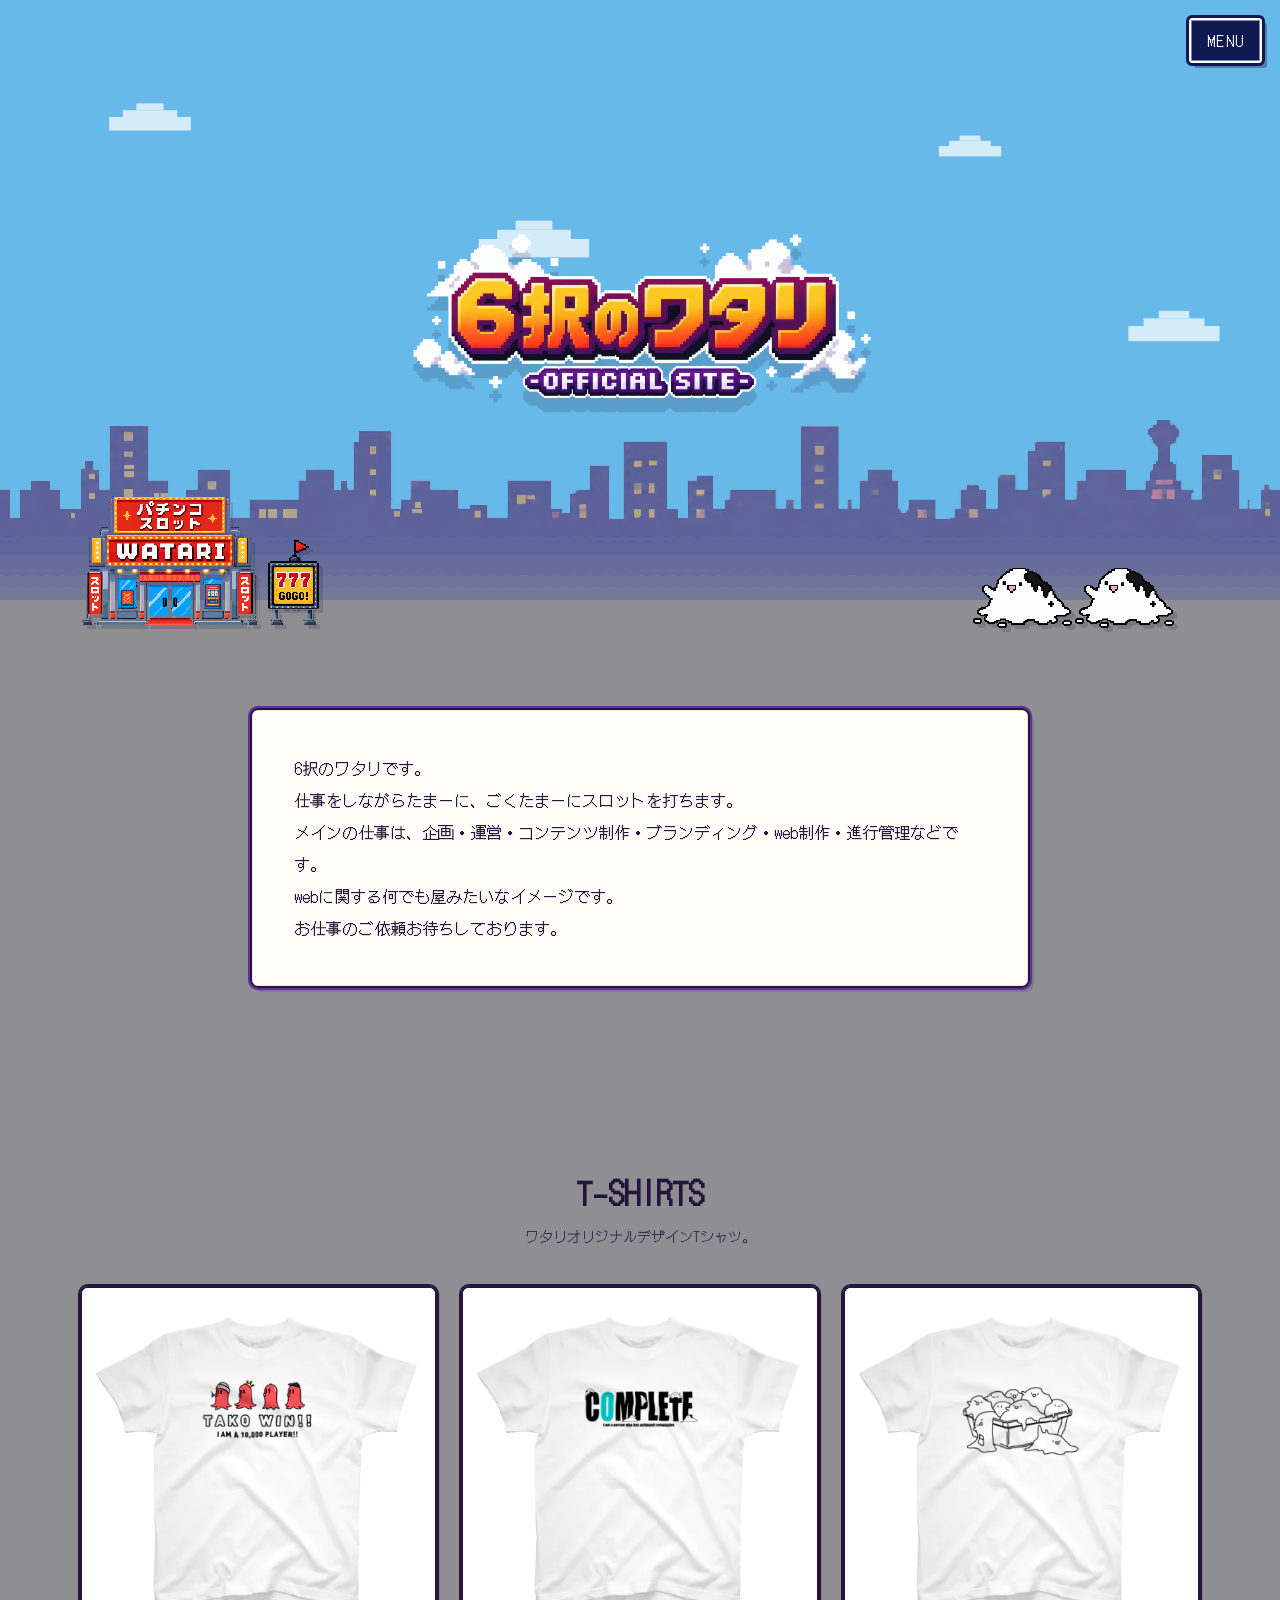
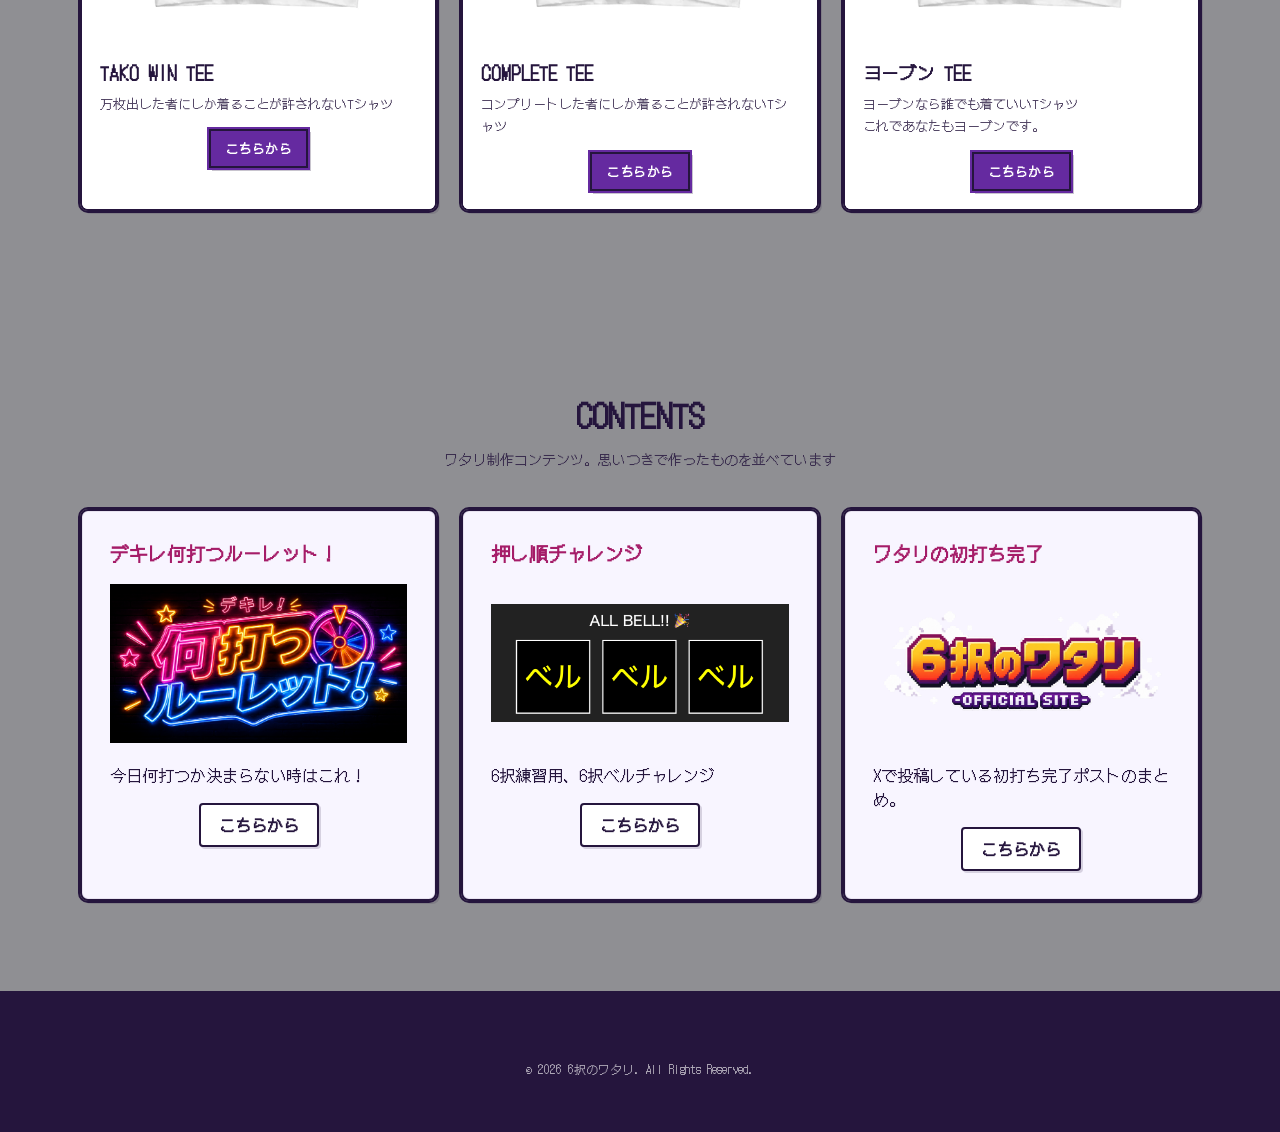
==== commit 15c00e03: "Use site logo for hatsuuchi content card" ====
--- a/index.html
+++ b/index.html
@@ -47,7 +47,7 @@
 <main><section class="hero"><div class="seamless-clouds" aria-hidden="true"><div class="seamless-clouds__track"><div class="seamless-clouds__group"><span class="seamless-cloud seamless-cloud--1"></span><span class="seamless-cloud seamless-cloud--2"></span><span class="seamless-cloud seamless-cloud--3"></span><span class="seamless-cloud seamless-cloud--4"></span></div><div class="seamless-clouds__group"><span class="seamless-cloud seamless-cloud--1"></span><span class="seamless-cloud seamless-cloud--2"></span><span class="seamless-cloud seamless-cloud--3"></span><span class="seamless-cloud seamless-cloud--4"></span></div></div></div><div class="pixel-clouds" aria-hidden="true"><span class="pixel-cloud c1"></span><span class="pixel-cloud c2"></span><span class="pixel-cloud c3"></span><span class="pixel-cloud c4"></span></div><div class="pixel-city-bg" aria-hidden="true"><img src="img/city_bg.png" alt=""></div><img class="hero-pixel youbun youbun-1" src="img/youbun_pixel_1.png" alt="" aria-hidden="true"><img class="hero-pixel youbun youbun-2" src="img/youbun_pixel_2.png" alt="" aria-hidden="true"><img class="hero-pixel slot" src="img/slot_pixel.png" alt="" aria-hidden="true"><div class="wrap hero-inner"><img class="logo" src="img/logo.png" alt="6択のワタリ - OFFICIAL SITE"></div></section>
 <section id="about"><div class="wrap"><div class="panel about"><p>6択のワタリです。<br>仕事をしながらたまーに、ごくたまーにスロットを打ちます。<br>メインの仕事は、企画・運営・コンテンツ制作・ブランディング・web制作・進行管理などです。<br>webに関する何でも屋みたいなイメージです。<br>お仕事のご依頼お待ちしております。</p></div></div></section>
 <section id="tshirts"><div class="wrap"><h2 class="section-title">T-SHIRTS</h2><p class="section-sub">ワタリオリジナルデザインTシャツ。</p><div class="grid"><article class="card"><a class="product-link" href="https://suzuri.jp/6takunowatari/17659287/t-shirt/s/white" target="_blank" rel="noopener noreferrer"><div class="shirt-img"><img class="product-img" src="img/tshirt_tako_win.webp" alt="TAKO WIN Tシャツ"></div><div class="card-body"><h3>TAKO WIN TEE</h3><p class="product-desc">万枚出した者にしか着ることが許されないTシャツ</p><span class="product-btn">こちらから</span></div></a></article><article class="card"><a class="product-link" href="https://suzuri.jp/6takunowatari/20255541/t-shirt/s/white" target="_blank" rel="noopener noreferrer"><div class="shirt-img"><img class="product-img" src="img/tshirt_complete.webp" alt="COMPLETE Tシャツ"></div><div class="card-body"><h3>COMPLETE TEE</h3><p class="product-desc">コンプリートした者にしか着ることが許されないTシャツ</p><span class="product-btn">こちらから</span></div></a></article><article class="card"><a class="product-link" href="https://suzuri.jp/6takunowatari/20580695/t-shirt/s/white" target="_blank" rel="noopener noreferrer"><div class="shirt-img"><img class="product-img" src="img/tshirt_youbun.webp" alt="ヨーブン Tシャツ"></div><div class="card-body"><h3>ヨーブン TEE</h3><p class="product-desc">ヨーブンなら誰でも着ていいTシャツ<br>これであなたもヨーブンです。</p><span class="product-btn">こちらから</span></div></a></article></div></div></section>
-<section id="contents"><div class="wrap"><h2 class="section-title">CONTENTS</h2><p class="section-sub">ワタリ制作コンテンツ。思いつきで作ったものを並べています</p><div class="grid"><article class="card content-card"><h3>デキレ何打つルーレット！</h3><img class="content-card-image" src="img/naniutu.png" alt="デキレ何打つルーレット！"><p>今日何打つか決まらない時はこれ！</p><a class="content-link-btn" href="https://watari6.com/naniutu/" target="_blank" rel="noopener noreferrer">こちらから</a></article><article class="card content-card"><h3>押し順チャレンジ</h3><img class="content-card-image" src="img/oshijun_challenge.png" alt="押し順チャレンジ"><p>6択練習用、6択ベルチャレンジ</p><a class="content-link-btn" href="https://watari6.com/rokutaku.html" target="_blank" rel="noopener noreferrer">こちらから</a></article><article class="card content-card"><h3>ワタリの初打ち完了</h3><div class="content-dummy-image">#ワタリの初打ち完了</div><p>Xで投稿している初打ち完了ポストのまとめ。</p><a class="content-link-btn" href="/contents/hatsuuchi/">こちらから</a></article></div></div></section></main>
+<section id="contents"><div class="wrap"><h2 class="section-title">CONTENTS</h2><p class="section-sub">ワタリ制作コンテンツ。思いつきで作ったものを並べています</p><div class="grid"><article class="card content-card"><h3>デキレ何打つルーレット！</h3><img class="content-card-image" src="img/naniutu.png" alt="デキレ何打つルーレット！"><p>今日何打つか決まらない時はこれ！</p><a class="content-link-btn" href="https://watari6.com/naniutu/" target="_blank" rel="noopener noreferrer">こちらから</a></article><article class="card content-card"><h3>押し順チャレンジ</h3><img class="content-card-image" src="img/oshijun_challenge.png" alt="押し順チャレンジ"><p>6択練習用、6択ベルチャレンジ</p><a class="content-link-btn" href="https://watari6.com/rokutaku.html" target="_blank" rel="noopener noreferrer">こちらから</a></article><article class="card content-card"><h3>ワタリの初打ち完了</h3><img class="content-card-image" src="img/logo.png" alt="6択のワタリ"><p>Xで投稿している初打ち完了ポストのまとめ。</p><a class="content-link-btn" href="/contents/hatsuuchi/">こちらから</a></article></div></div></section></main>
 <footer><div class="wrap"><div class="small">© 2026 6択のワタリ. All Rights Reserved.</div></div></footer>
 <script>const menuButton=document.querySelector('.menu-toggle');const menuWindow=document.querySelector('.menu-window');function closeMenu(){menuWindow.classList.remove('open');menuButton.setAttribute('aria-expanded','false');}menuButton.addEventListener('click',(e)=>{e.stopPropagation();const isOpen=menuWindow.classList.toggle('open');menuButton.setAttribute('aria-expanded',String(isOpen));});menuWindow.addEventListener('click',(e)=>e.stopPropagation());document.addEventListener('click',closeMenu);document.addEventListener('keydown',(e)=>{if(e.key==='Escape')closeMenu();});</script>
 </body></html>
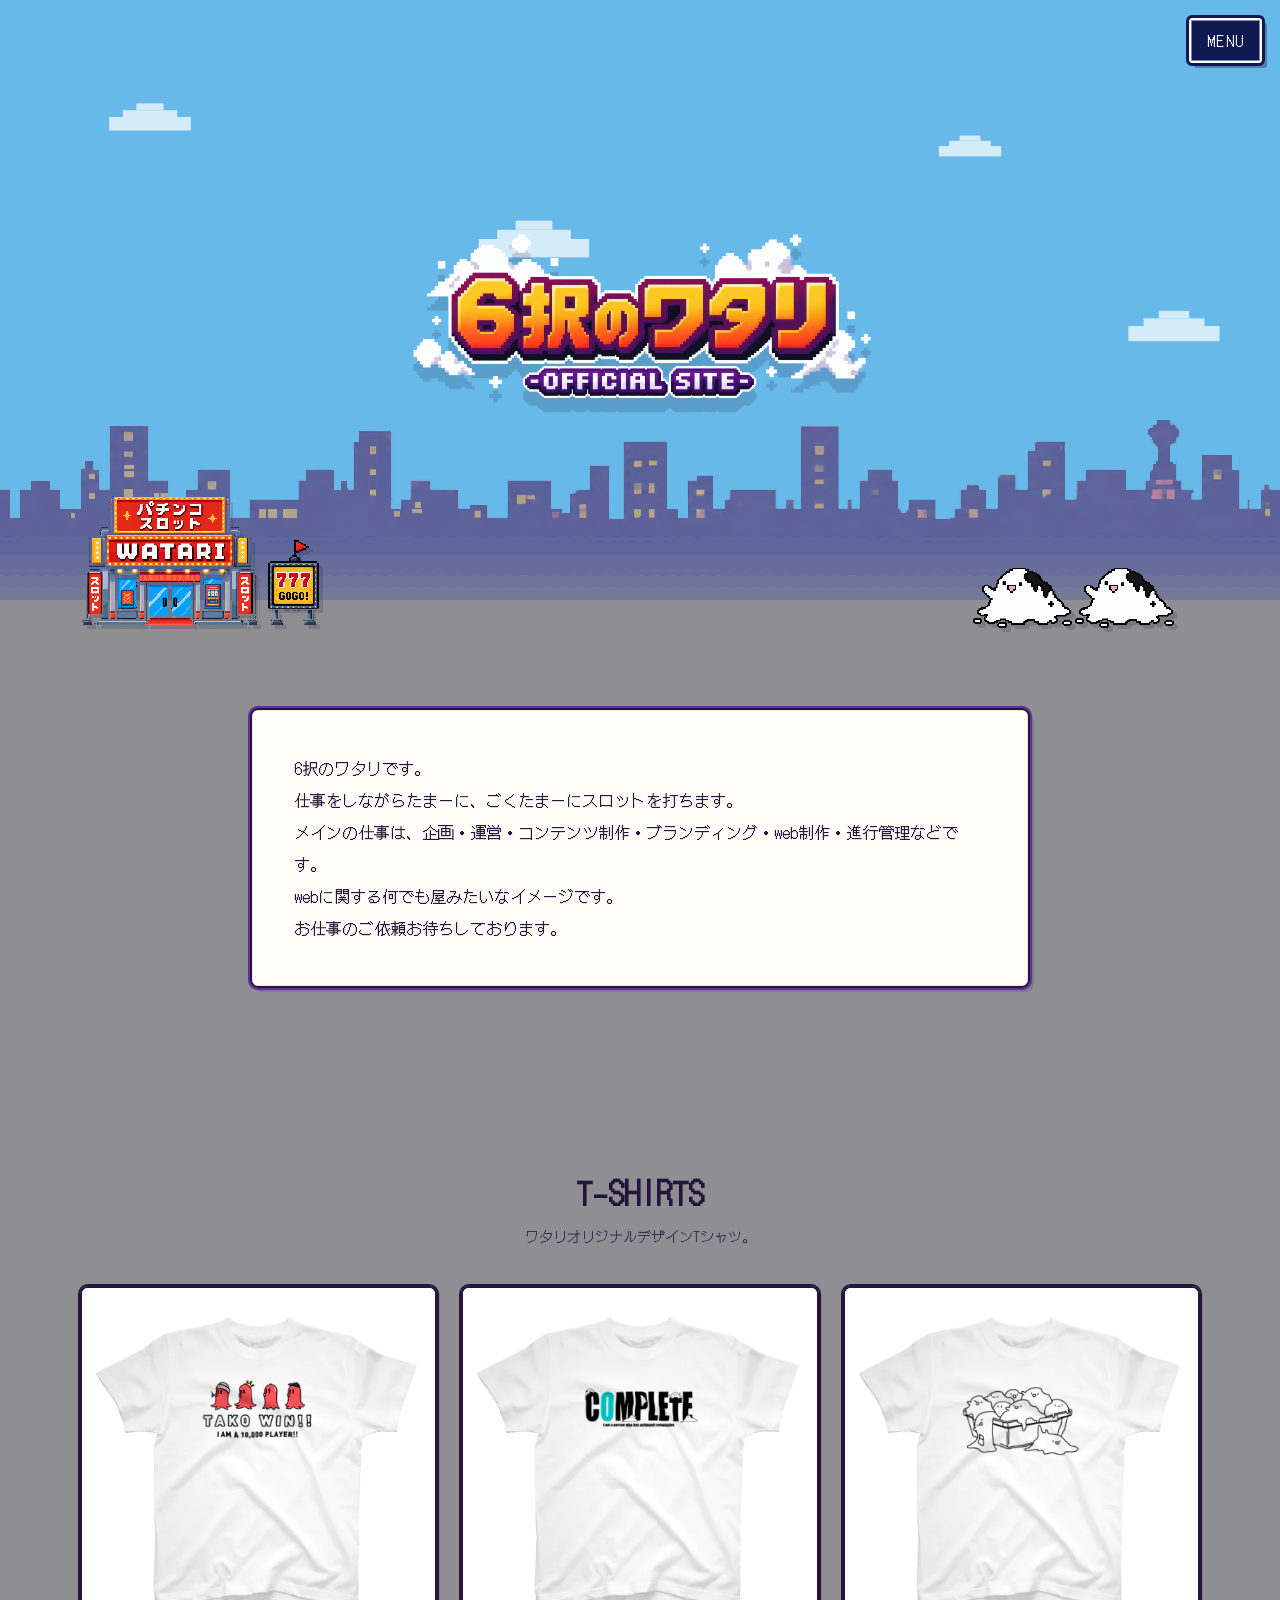
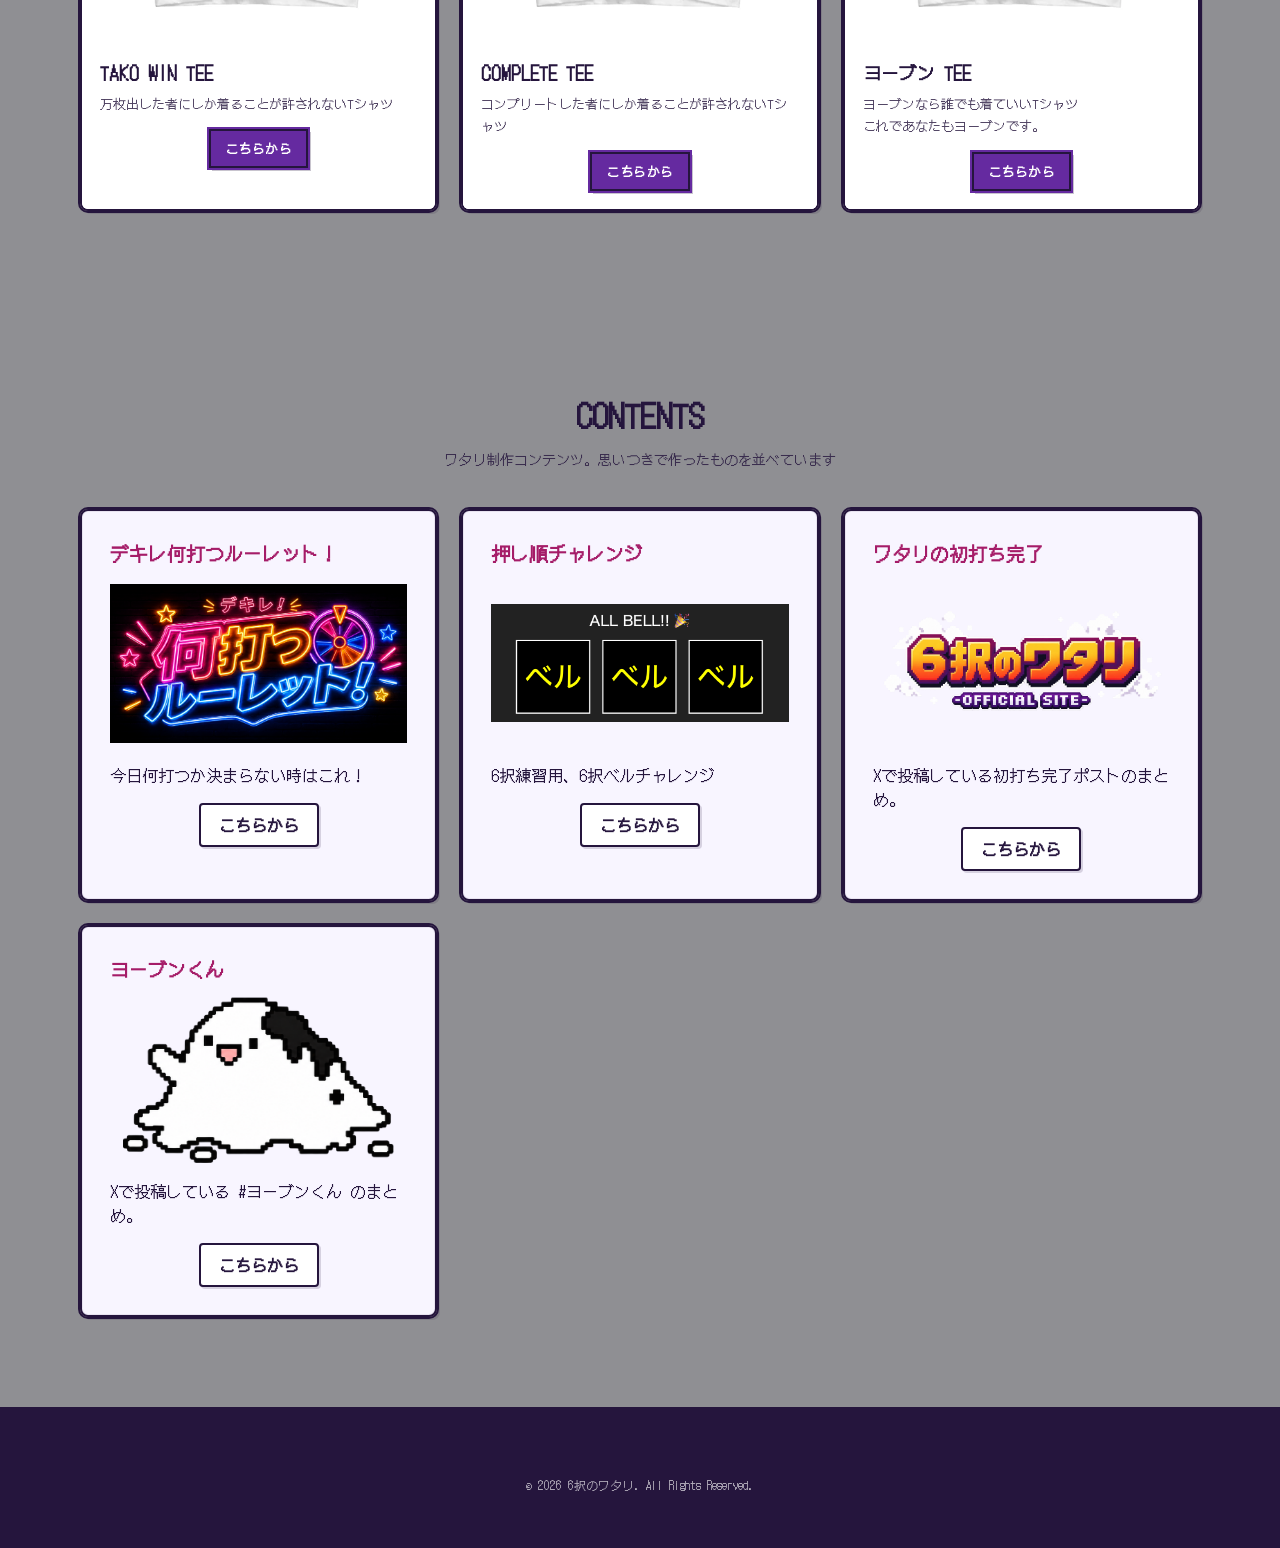
==== commit 99c0c811: "Add Youbun-kun archive to top page contents" ====
--- a/index.html
+++ b/index.html
@@ -47,7 +47,7 @@
 <main><section class="hero"><div class="seamless-clouds" aria-hidden="true"><div class="seamless-clouds__track"><div class="seamless-clouds__group"><span class="seamless-cloud seamless-cloud--1"></span><span class="seamless-cloud seamless-cloud--2"></span><span class="seamless-cloud seamless-cloud--3"></span><span class="seamless-cloud seamless-cloud--4"></span></div><div class="seamless-clouds__group"><span class="seamless-cloud seamless-cloud--1"></span><span class="seamless-cloud seamless-cloud--2"></span><span class="seamless-cloud seamless-cloud--3"></span><span class="seamless-cloud seamless-cloud--4"></span></div></div></div><div class="pixel-clouds" aria-hidden="true"><span class="pixel-cloud c1"></span><span class="pixel-cloud c2"></span><span class="pixel-cloud c3"></span><span class="pixel-cloud c4"></span></div><div class="pixel-city-bg" aria-hidden="true"><img src="img/city_bg.png" alt=""></div><img class="hero-pixel youbun youbun-1" src="img/youbun_pixel_1.png" alt="" aria-hidden="true"><img class="hero-pixel youbun youbun-2" src="img/youbun_pixel_2.png" alt="" aria-hidden="true"><img class="hero-pixel slot" src="img/slot_pixel.png" alt="" aria-hidden="true"><div class="wrap hero-inner"><img class="logo" src="img/logo.png" alt="6択のワタリ - OFFICIAL SITE"></div></section>
 <section id="about"><div class="wrap"><div class="panel about"><p>6択のワタリです。<br>仕事をしながらたまーに、ごくたまーにスロットを打ちます。<br>メインの仕事は、企画・運営・コンテンツ制作・ブランディング・web制作・進行管理などです。<br>webに関する何でも屋みたいなイメージです。<br>お仕事のご依頼お待ちしております。</p></div></div></section>
 <section id="tshirts"><div class="wrap"><h2 class="section-title">T-SHIRTS</h2><p class="section-sub">ワタリオリジナルデザインTシャツ。</p><div class="grid"><article class="card"><a class="product-link" href="https://suzuri.jp/6takunowatari/17659287/t-shirt/s/white" target="_blank" rel="noopener noreferrer"><div class="shirt-img"><img class="product-img" src="img/tshirt_tako_win.webp" alt="TAKO WIN Tシャツ"></div><div class="card-body"><h3>TAKO WIN TEE</h3><p class="product-desc">万枚出した者にしか着ることが許されないTシャツ</p><span class="product-btn">こちらから</span></div></a></article><article class="card"><a class="product-link" href="https://suzuri.jp/6takunowatari/20255541/t-shirt/s/white" target="_blank" rel="noopener noreferrer"><div class="shirt-img"><img class="product-img" src="img/tshirt_complete.webp" alt="COMPLETE Tシャツ"></div><div class="card-body"><h3>COMPLETE TEE</h3><p class="product-desc">コンプリートした者にしか着ることが許されないTシャツ</p><span class="product-btn">こちらから</span></div></a></article><article class="card"><a class="product-link" href="https://suzuri.jp/6takunowatari/20580695/t-shirt/s/white" target="_blank" rel="noopener noreferrer"><div class="shirt-img"><img class="product-img" src="img/tshirt_youbun.webp" alt="ヨーブン Tシャツ"></div><div class="card-body"><h3>ヨーブン TEE</h3><p class="product-desc">ヨーブンなら誰でも着ていいTシャツ<br>これであなたもヨーブンです。</p><span class="product-btn">こちらから</span></div></a></article></div></div></section>
-<section id="contents"><div class="wrap"><h2 class="section-title">CONTENTS</h2><p class="section-sub">ワタリ制作コンテンツ。思いつきで作ったものを並べています</p><div class="grid"><article class="card content-card"><h3>デキレ何打つルーレット！</h3><img class="content-card-image" src="img/naniutu.png" alt="デキレ何打つルーレット！"><p>今日何打つか決まらない時はこれ！</p><a class="content-link-btn" href="https://watari6.com/naniutu/" target="_blank" rel="noopener noreferrer">こちらから</a></article><article class="card content-card"><h3>押し順チャレンジ</h3><img class="content-card-image" src="img/oshijun_challenge.png" alt="押し順チャレンジ"><p>6択練習用、6択ベルチャレンジ</p><a class="content-link-btn" href="https://watari6.com/rokutaku.html" target="_blank" rel="noopener noreferrer">こちらから</a></article><article class="card content-card"><h3>ワタリの初打ち完了</h3><img class="content-card-image" src="img/logo.png" alt="6択のワタリ"><p>Xで投稿している初打ち完了ポストのまとめ。</p><a class="content-link-btn" href="/contents/hatsuuchi/">こちらから</a></article></div></div></section></main>
+<section id="contents"><div class="wrap"><h2 class="section-title">CONTENTS</h2><p class="section-sub">ワタリ制作コンテンツ。思いつきで作ったものを並べています</p><div class="grid"><article class="card content-card"><h3>デキレ何打つルーレット！</h3><img class="content-card-image" src="img/naniutu.png" alt="デキレ何打つルーレット！"><p>今日何打つか決まらない時はこれ！</p><a class="content-link-btn" href="https://watari6.com/naniutu/" target="_blank" rel="noopener noreferrer">こちらから</a></article><article class="card content-card"><h3>押し順チャレンジ</h3><img class="content-card-image" src="img/oshijun_challenge.png" alt="押し順チャレンジ"><p>6択練習用、6択ベルチャレンジ</p><a class="content-link-btn" href="https://watari6.com/rokutaku.html" target="_blank" rel="noopener noreferrer">こちらから</a></article><article class="card content-card"><h3>ワタリの初打ち完了</h3><img class="content-card-image" src="img/logo.png" alt="6択のワタリ"><p>Xで投稿している初打ち完了ポストのまとめ。</p><a class="content-link-btn" href="/contents/hatsuuchi/">こちらから</a></article><article class="card content-card"><h3>ヨーブンくん</h3><img class="content-card-image" src="img/youbun_pixel_1.png" alt="ヨーブンくん"><p>Xで投稿している #ヨーブンくん のまとめ。</p><a class="content-link-btn" href="/contents/youbun/">こちらから</a></article></div></div></section></main>
 <footer><div class="wrap"><div class="small">© 2026 6択のワタリ. All Rights Reserved.</div></div></footer>
 <script>const menuButton=document.querySelector('.menu-toggle');const menuWindow=document.querySelector('.menu-window');function closeMenu(){menuWindow.classList.remove('open');menuButton.setAttribute('aria-expanded','false');}menuButton.addEventListener('click',(e)=>{e.stopPropagation();const isOpen=menuWindow.classList.toggle('open');menuButton.setAttribute('aria-expanded',String(isOpen));});menuWindow.addEventListener('click',(e)=>e.stopPropagation());document.addEventListener('click',closeMenu);document.addEventListener('keydown',(e)=>{if(e.key==='Escape')closeMenu();});</script>
 </body></html>
